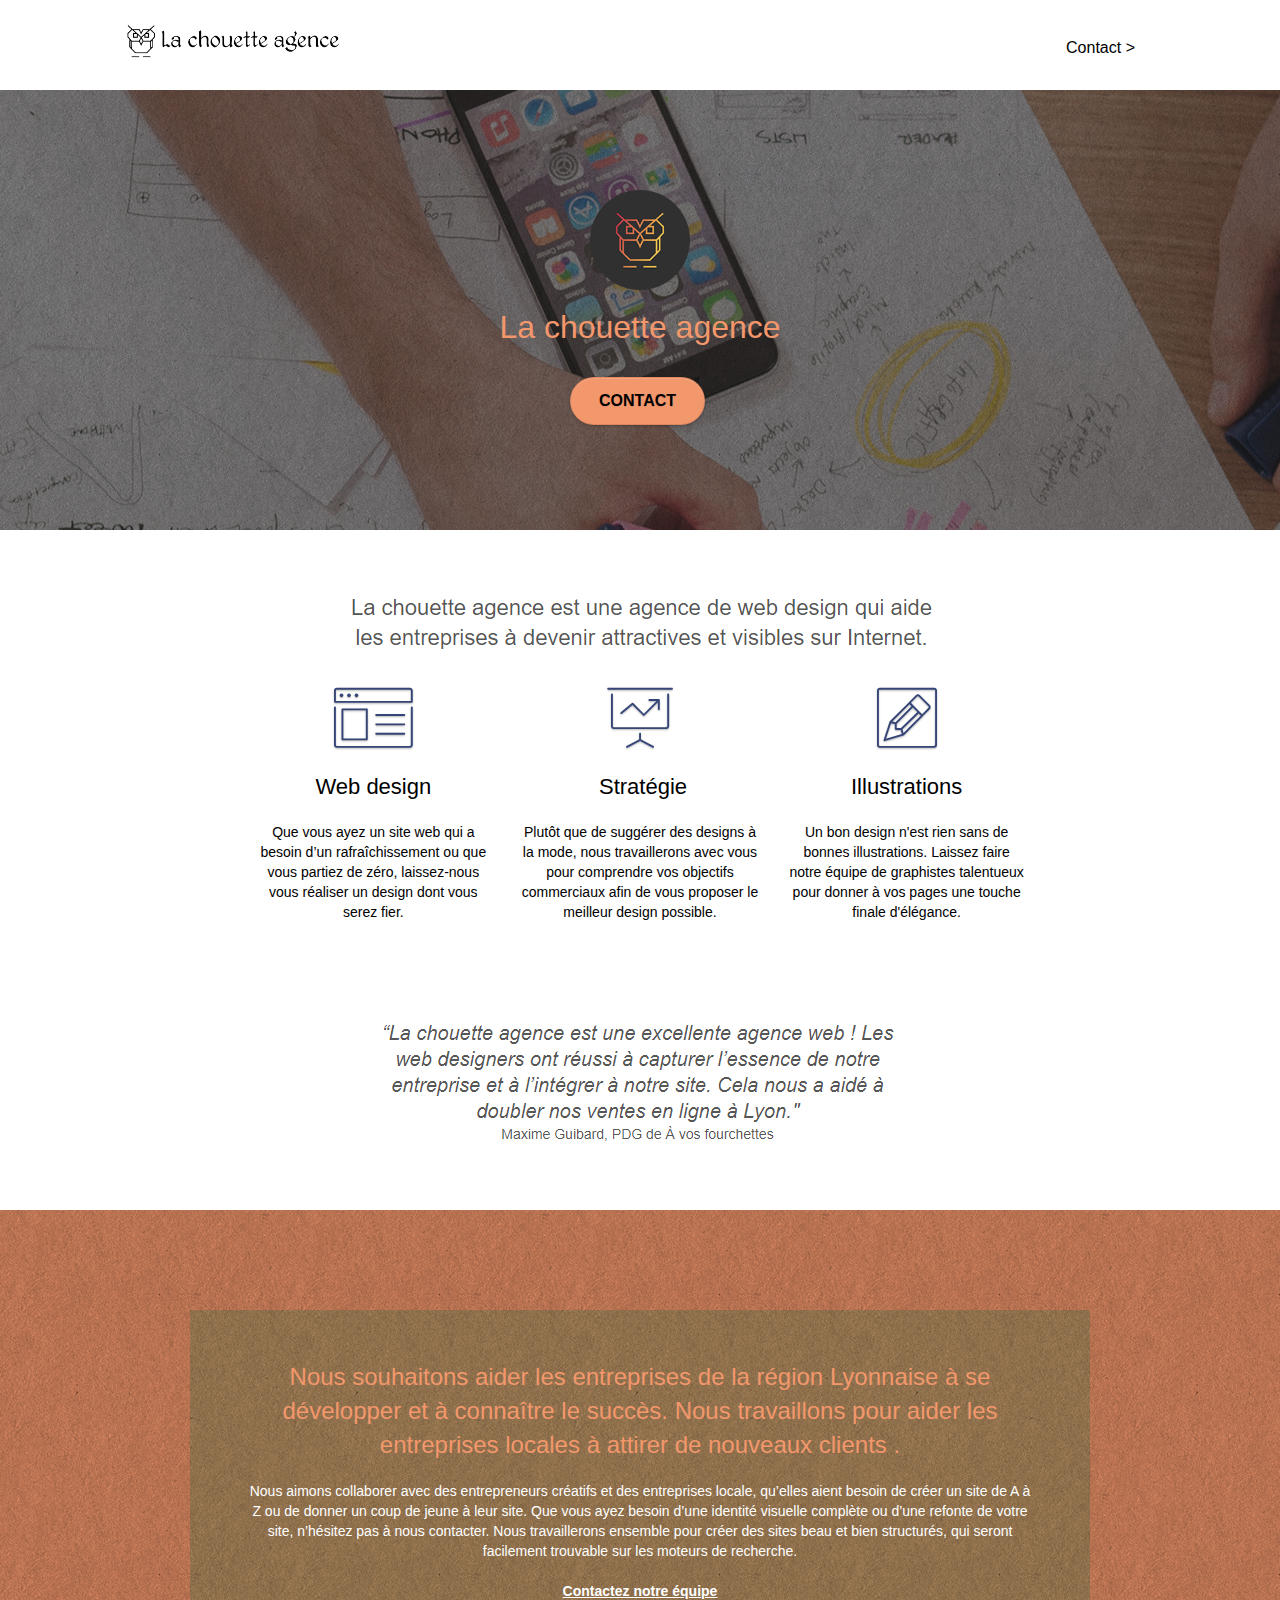
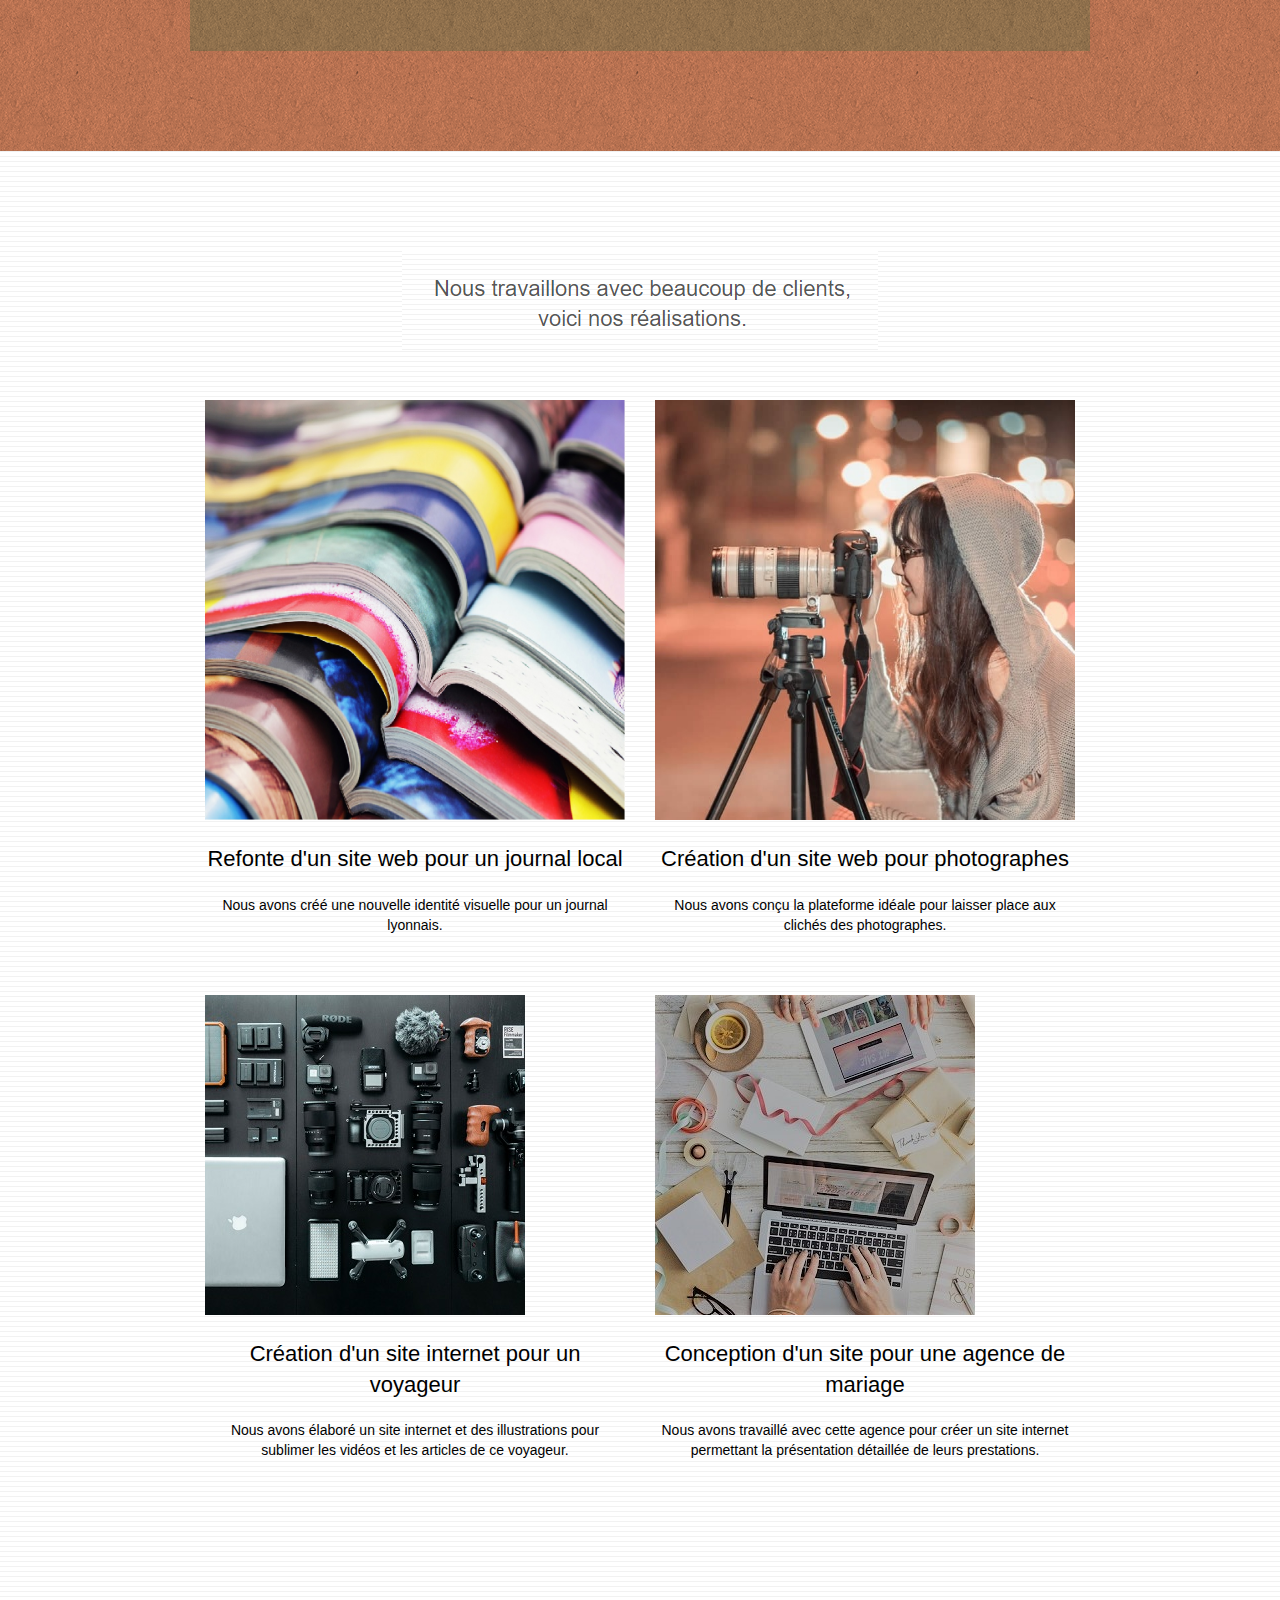
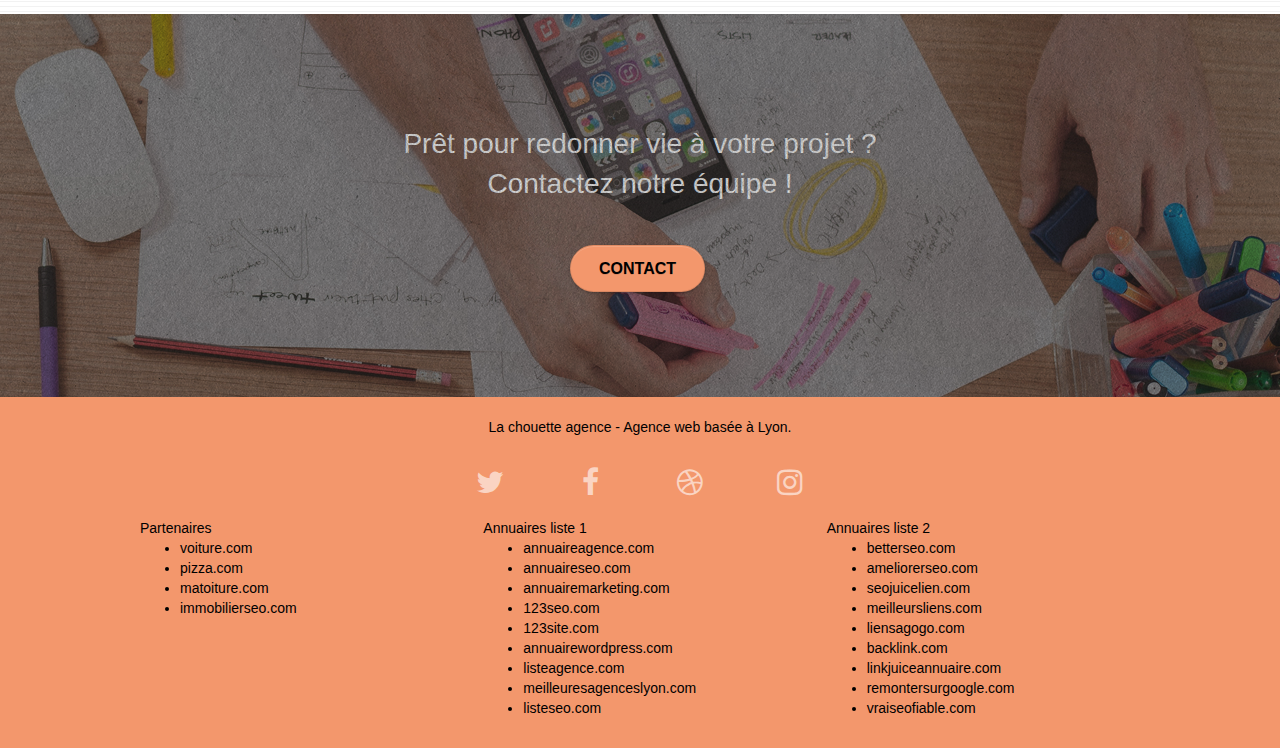
==== index.html @ 2c6f3f24 "Correctif 4" ====
<!doctype html>
<html lang="fr">
<head>
    <meta charset="utf-8">
    <meta name="description" content="Agence web design à Lyon : lors de la création d’un site internet d’une entreprise, il est nécessaire de se faire accompagner par une agence webdesign. Si vous souhaitez développer votre activité, faîtes appel à des experts : Entreprise de web design implanté sur la région lyonnaise depuis 2010, nous accompagnons nos clients de A à Z pour leur projet.">
    <meta name="viewport" content="width=device-width, initial-scale=1.0, viewport-fit=cover">
    
	<link rel="shortcut icon" type="image/png" href="favicon.jpg">
    <link rel="stylesheet" href="https://maxcdn.bootstrapcdn.com/bootstrap/3.3.5/css/bootstrap.min.css">
	<link rel="stylesheet" type="text/css" href="./css/bootstrap.min.css">
	<link rel="stylesheet" type="text/css" href="style.min.css">
	<link rel="stylesheet" type="text/css" href="./css/font-awesome.min.css">
	<link rel="stylesheet" type="text/css" href="./css/et-line.min.css">

    <title>La chouette agence - Accueil</title>
    
<!-- Analytics -->
<!-- Analytics END -->

</head>
<body>
<!-- Principal conteneur -->
<div class="page-container">
    
<!-- bloc-0 -->
<header class="bloc bgc-white l-bloc " id="bloc-0">
	<div class="container bloc-sm">

		<nav class="navbar row">
			<div class="navbar-header">
				<img tabindex="0" src="img/la-chouette-agence.png" alt="Logo n°1 entreprise la chouette agence" height="40" />
				<button id="nav-toggle" type="button" class="ui-navbar-toggle navbar-toggle" data-toggle="collapse" data-target=".navbar-1">
					<span class="sr-only">Toggle navigation</span><span class="icon-bar"></span><span class="icon-bar"></span><span class="icon-bar"></span>
				</button>
			</div>
			<div class="collapse navbar-collapse navbar-1 special-dropdown-nav">
				<ul class="site-navigation nav navbar-nav">
					<li>
						<a tabindex="1" href="contact.html">Contact &gt;</a>
					</li>
				</ul>
			</div>
		</nav>
	</div>
</header>
<!-- bloc-0 END -->

<!-- bloc-1-presentation -->
<div class="bloc bgc-dark-slate-blue bg-banniere d-bloc bg-t-edge bloc-bg-texture texture-paper b-parallax" id="bloc-1-hero">
	<div class="container bloc-lg">
		<div class="row tight-width-whitespace">
			<div class="col-sm-12">
				<img src="img/logo.png" class="center-block image-resize-mode" width="100" alt="Logo n°2 entreprise la chouette agence" />
				<h1 class="text-center hero-bloc-text tc-white ">
					La chouette agence
				</h1>
				<div class="text-center">
					<a href="contact.html" class="btn btn-lg btn-clean btn-rd cta-hero btn-atomic-tangerine" id="cta-hero">Contact</a>
				</div>
			</div>
		</div>
	</div>
</div>
<!-- bloc-1-presentation END -->

<!-- bloc-2-services -->
<div class="bloc bgc-white l-bloc" id="bloc-2-services">
	<div class="container bloc-md">
		<div class="row">
			<div class="col-sm-12 text-center">
				<img tabindex="2" alt="La chouette agence est une agence de web design qui aide les entreprises à devenir attractives et visibles sut Internet." src="img/title.png" />
			</div>
		</div>
		<div class="row voffset-lg med-width-whitespace">
			<div class="col-sm-4">
				<div class="text-center">
					<span class="et-icon-browser sm-shadow icon-dark-slate-blue icons icon-lg"></span>
				</div>
				<h2 tabindex="3" class="mg-md text-center">
					Web design
				</h2>
				<p tabindex="4" class="text-center ">
					Que vous ayez un site web qui a besoin d&rsquo;un rafraîchissement ou que vous partiez de zéro, laissez-nous vous réaliser un design dont vous serez fier.
				</p>
			</div>
			<div class="col-sm-4">
				<div class="text-center">
					<span class="et-icon-presentation sm-shadow icon-dark-slate-blue icons icon-lg"></span>
				</div>
				<h2 tabindex="5" class="mg-md text-center">
					&nbsp;Stratégie
				</h2>
				<p tabindex="6" class="text-center ">
					Plutôt que de suggérer des designs à la mode, nous travaillerons avec vous pour comprendre vos objectifs commerciaux afin de vous proposer le meilleur design possible.<br>
				</p>
			</div>
			<div class="col-sm-4">
				<div class="text-center">
					<span class="et-icon-edit sm-shadow icon-dark-slate-blue icons icon-lg"></span>
				</div>
				<h2 tabindex="7" class="mg-md text-center">
					Illustrations
				</h2>
				<p tabindex="8" class="text-center ">
					Un bon design n'est rien sans de bonnes illustrations. Laissez faire notre équipe de graphistes talentueux pour donner à vos pages une touche finale d'élégance.
				</p>
			</div>
		</div>
		<div class="row voffset-lg voffset">
			<div class="col-xs-12 col-md-8 col-md-offset-2 text-center">
				<img tabindex="9" alt="Avis de Maxime Guibard, PDG de À vos fourchettes : La chouette agence est une excellente agence web ! Les web designers ont réussi à capturer l'essence de notre entreprise et à l'intégrer à notre site. Cela nous a aidé à doubler nos ventes en ligne à lyon." src="img/citation.png" />
			</div>
		</div>
	</div>
</div>
<!-- bloc-2-services END -->

<!-- bloc-3-what-i-do -->
<div class="bloc tc-white bgc-atomic-tangerine bg-presentation d-bloc bloc-bg-texture texture-paper b-parallax" id="bloc-3-what-i-do">
	<div class="container bloc-lg">
		<div class="row tight-width-whitespace black-background">
			<div class="col-sm-12">
				<h2 tabindex="10" class="mg-md text-center tc-white">
					Nous souhaitons aider les entreprises de la région Lyonnaise à se développer et à connaître le succès. Nous travaillons pour aider les entreprises locales à attirer de nouveaux clients .<br>
				</h2>
				<p tabindex="11" class="text-center white">
					Nous aimons collaborer avec des entrepreneurs créatifs et des entreprises locale, qu’elles aient besoin de créer un site de A à Z ou de donner un coup de jeune à leur site. Que vous ayez besoin d’une identité visuelle complète ou d’une refonte de votre site, n’hésitez pas à nous contacter. Nous travaillerons ensemble pour créer des sites beau et bien structurés, qui seront facilement trouvable sur les moteurs de recherche. <br><br><a class="ltc-white bold-link" href="contact.html">Contactez notre équipe</a><br>
				</p>
			</div>
		</div>
	</div>
</div>
<!-- bloc-3-what-i-do END -->

<!-- bloc-4-portfolio -->
<div class="bloc bgc-white bg-lines-h2-bg bg-repeat l-bloc" id="bloc-4-portfolio">
	<div class="container bloc-lg">
		<div class="row">
			<div class="col-sm-12 text-center">
				<img tabindex="12" alt="Nous travaillons avec beaucoup de clients, voici nos réalisations" src="img/title2.png" />
			</div>
		</div>
		<div class="row tight-width-whitespace portfolio-row">
			<div class="col-sm-6">
				<a  href="#" data-lightbox="img/1.jpg" data-gallery-id="gallery-1" data-caption="Refonte d'un site web pour un journal local" data-frame="snapshot-lb"><img src="img/1.jpg" alt="Refonte site web pour journal local" class="img-responsive portfolio-thumb" /></a>
				<h2 tabindex="12" class="mg-md text-center">
					Refonte d'un site web pour un journal local
				</h2>
				<p tabindex="13" class="text-center">
					Nous avons créé une nouvelle identité visuelle pour un journal lyonnais.
				</p>
			</div>
			<div class="col-sm-6">
				<a href="#" data-lightbox="img/2.jpg" data-gallery-id="gallery-1" data-caption="Création d'un site web pour photographes" data-frame="snapshot-lb"><img src="img/2.jpg" class="img-responsive portfolio-thumb" alt="Création site web pour photographes" /></a>
				<h2 tabindex="14" class="mg-md text-center">
					Création d'un site web pour photographes
				</h2>
				<p tabindex="15" class="text-center">
					Nous avons conçu la plateforme idéale pour laisser place aux clichés des photographes.
				</p>
			</div>
		</div>
		<div class="row tight-width-whitespace portfolio-row">
			<div class="col-sm-6">
				<a href="#" data-lightbox="img/3.bmp" data-gallery-id="gallery-1" data-caption="Création d'un site internet pour un voyageur" data-frame="snapshot-lb"><img src="img/3.bmp" class="img-responsive portfolio-thumb" alt="Création site internet pour voyageur"/></a>
				<h2 tabindex="16" class="mg-md text-center">
					Création d'un site internet pour un voyageur
				</h2>
				<p tabindex="17" class="text-center">
					Nous avons élaboré un site internet et des illustrations pour sublimer les vidéos et les articles de ce voyageur.
				</p>
			</div>
			<div class="col-sm-6">
				<a href="#" data-lightbox="img/4.bmp" data-gallery-id="gallery-1" data-caption="Conception d'un site pour une agence de mariage" data-frame="snapshot-lb"><img src="img/4.bmp" class="img-responsive portfolio-thumb" alt="Conception site pour agence de mariage" /></a>
				<h2 tabindex="18" class="mg-md text-center">
					Conception d'un site pour une agence de mariage
				</h2>
				<p tabindex="19" class="text-center">
					Nous avons travaillé avec cette agence pour créer un site internet permettant la présentation détaillée de leurs prestations.
				</p>
			</div>
		</div>
	</div>
</div>
<!-- bloc-4-portfolio END -->

<!-- bloc-5-cta -->
<div class="bloc bgc-dark-slate-blue bg-banniere d-bloc bloc-bg-texture texture-paper" id="bloc-5-cta">
	<div class="container bloc-lg">
		<div class="row">
			<h2 tabindex="20" class="mg-md text-center tc-white1">
				Prêt pour redonner vie à votre projet ?<br>Contactez notre équipe !
			</h2>
			<div tabindex="21" class="col-sm-12 text-center">
				<a href="contact.html" class="btn btn-atomic-tangerine btn-clean btn-rd btn-lg cta-hero">Contact</a>
			</div>
		</div>
	</div>
</div>
<!-- bloc-5-cta END -->

<!-- Footer - bloc-8 -->
<footer class="bloc bgc-atomic-tangerine d-bloc" id="bloc-8">
	<div class="container bloc-sm">
		<div class="row">
			<div class="col-sm-12">
				<p class="text-center black">
					La chouette agence - Agence web basée à Lyon.<br>
				</p>
				<br>
				<div class="row row-no-gutters social">
					<div class="col-sm-3">
						<div class="text-center">
							<a tabindex="22" class="social" href="#"> <span class="fa fa-twitter icon-md"></span></a>
						</div>
					</div>
					<div class="col-sm-3">
						<div class="text-center">
							<a tabindex="23" class="social" href="#"> <span class="fa fa-facebook icon-md"></span></a>
						</div>
					</div>
					<div class="col-sm-3">
						<div class="text-center">
							<a tabindex="24" class="social" href="#"> <span class="fa fa-dribbble icon-md"></span></a>
						</div>
					</div>
					<div class="col-sm-3">
						<div class="text-center">
							<a tabindex="25" class="social" href="#"> <span class="fa fa-instagram icon-md"></span></a>
						</div>
					</div>
				</div>
				<br>
				<div class="row">
					<div class="col-sm-4">
						Partenaires
							<ul>
								<li><a tabindex="26" href="voiture.com">voiture.com</a></li>
								<li><a tabindex="27" href="pizza.com">pizza.com</a></li>
								<li><a tabindex="28" href="matoiture.com">matoiture.com</a></li>
								<li><a tabindex="29" href="immobilierseo.com">immobilierseo.com</a></li>
							</ul>		
					</div>
					<div class="col-sm-4">
						Annuaires liste 1
						<ul>
							<li><a tabindex="30" href="annuaireagence.com">annuaireagence.com</a></li>
							<li><a tabindex="31" href="annuaireseo.com">annuaireseo.com</a></li>
							<li><a tabindex="32" href="annuairemarketing.com">annuairemarketing.com</a></li>
							<li><a tabindex="33" href="123seoture.com">123seo.com</a></li>
							<li><a tabindex="34" href="123site.com">123site.com</a></li>
							<li><a tabindex="35" href="annuairewordpress.com">annuairewordpress.com</a></li>
							<li><a tabindex="36" href="listeagence.com">listeagence.com</a></li>
							<li><a tabindex="37" href="meilleuresagenceslyon.com">meilleuresagenceslyon.com</a></li>
							<li><a tabindex="38" href="listeseo.com">listeseo.com</a></li>
						</ul>
					</div>
					<div class="col-sm-4">
						Annuaires liste 2
						<ul>
							<li><a tabindex="39" href="betterseo.com">betterseo.com</a></li>
							<li><a tabindex="40" href="ameliorerseo.com">ameliorerseo.com</a></li>
							<li><a tabindex="41" href="seojuicelien.com">seojuicelien.com</a></li>
							<li><a tabindex="42" href="meilleursliens.com">meilleursliens.com</a></li>
							<li><a tabindex="43" href="liensagogo.com">liensagogo.com</a></li>
							<li><a tabindex="44" href="backlink.com">backlink.com</a></li>
							<li><a tabindex="45" href="linkjuiceannuaire.com">linkjuiceannuaire.com</a></li>
							<li><a tabindex="46" href="remontersurgoogle.com">remontersurgoogle.com</a></li>
							<li><a tabindex="47" href="vraiseofiable.com">vraiseofiable.com</a></li>
						</ul>
					</div>
				</div>
			</div>
		</div>
	</div>
</footer>
<!-- Footer - bloc-8 END -->

</div>
<!-- Principal conteneur END -->
<script src="https://maxcdn.bootstrapcdn.com/bootstrap/3.3.5/js/bootstrap.min.js"></script>
<script src="./js/jquery-2.1.0.min.js"></script>
<script src="./js/bootstrap.min.js"></script>
<script src="./js/blocs.min.js"></script>
<!--<script src="./js/jquery.touchSwipe.min.js" defer></script>-->
<!--<script src="./js/gmaps.js"></script>-->

</body>
</html>
---- style.min.css ----
body{margin:0;padding:0;background:#fff;overflow-x:hidden;-webkit-font-smoothing:antialiased;-moz-osx-font-smoothing:grayscale}a,button{transition:all .3s ease-in-out;outline:0!important}a:hover{text-decoration:none;cursor:pointer}#page-loading-blocs-notifaction{position:fixed;top:0;bottom:0;width:100%;z-index:100000;background:#fff url(img/pageload-spinner.gif) no-repeat center center}.bloc{width:100%;clear:both;background:50% 50% no-repeat;padding:0 50px;-webkit-background-size:cover;-moz-background-size:cover;-o-background-size:cover;background-size:cover;position:relative}.bloc .container{padding-left:0;padding-right:0}.bloc-lg{padding:100px 50px}.bloc-md{padding:50px}.bloc-sm{padding:20px 50px}.bg-b-edge,.bg-bl-edge,.bg-br-edge,.bg-center,.bg-l-edge,.bg-r-edge,.bg-repeat,.bg-t-edge,.bg-tl-edge,.bg-tr-edge{-webkit-background-size:auto!important;-moz-background-size:auto!important;-o-background-size:auto!important;background-size:auto!important}.bg-repeat{background:repeat}.bg-t-edge{background:top no-repeat}.bloc-bg-texture::before{content:"";background-size:2px 2px;position:absolute;top:0;bottom:0;left:0;right:0}.texture-paper::before{background:url(img/texture-paper.png);background-size:280px 280px}.b-parallax{background-attachment:fixed}.d-bloc{color:rgba(0,0,0,1)}.d-bloc button:hover{color:rgba(0,0,0,.8)}.d-bloc .icon-round,.d-bloc .icon-rounded,.d-bloc .icon-semi-rounded-a,.d-bloc .icon-semi-rounded-b,.d-bloc .icon-square{border-color:rgba(255,255,255,.9)}.d-bloc .divider-h span{border-color:rgba(255,255,255,.2)}.d-bloc .a-btn,.d-bloc .navbar a,.d-bloc .navbar-brand,.d-bloc a .icon-lg,.d-bloc a .icon-md,.d-bloc a .icon-sm,.d-bloc a .icon-xl,.d-bloc h1 a,.d-bloc h2 a,.d-bloc h3 a,.d-bloc h4 a,.d-bloc h5 a,.d-bloc h6 a,.d-bloc p a{color:rgba(255,255,255,.6)}.d-bloc .a-btn:hover,.d-bloc .navbar a:hover,.d-bloc .navbar-brand:hover,.d-bloc a:hover .icon-lg,.d-bloc a:hover .icon-md,.d-bloc a:hover .icon-sm,.d-bloc a:hover .icon-xl,.d-bloc h1 a:hover,.d-bloc h2 a:hover,.d-bloc h3 a:hover,.d-bloc h4 a:hover,.d-bloc h5 a:hover,.d-bloc h6 a:hover,.d-bloc p a:hover{color:rgba(255,255,255,1)}.d-bloc .navbar-toggle .icon-bar{background:rgba(255,255,255,1)}.d-bloc .btn-wire,.d-bloc .btn-wire:hover{color:rgba(255,255,255,1);border-color:rgba(255,255,255,1)}.d-bloc .panel{color:rgba(0,0,0,.5)}.d-bloc .panel button:hover{color:rgba(0,0,0,.7)}.d-bloc .panel icon{border-color:rgba(0,0,0,.7)}.d-bloc .panel .divider-h span{border-color:rgba(0,0,0,.1)}.d-bloc .panel .a-btn{color:rgba(0,0,0,.6)}.d-bloc .panel .a-btn:hover{color:rgba(0,0,0,1)}.d-bloc .panel .btn-wire,.d-bloc .panel .btn-wire:hover{color:rgba(0,0,0,.7);border-color:rgba(0,0,0,.3)}.d-bloc .panel,.l-bloc{color:rgba(0,0,0,.5)}.d-bloc .panel button:hover,.l-bloc button:hover{color:rgba(0,0,0,.7)}.l-bloc .icon-round,.l-bloc .icon-rounded,.l-bloc .icon-semi-rounded-a,.l-bloc .icon-semi-rounded-b,.l-bloc .icon-square{border-color:rgba(0,0,0,.7)}.d-bloc .panel .divider-h span,.l-bloc .divider-h span{border-color:rgba(0,0,0,.1)}.d-bloc .panel .a-btn,.l-bloc .a-btn,.l-bloc .navbar a,.l-bloc .navbar-brand,.l-bloc a .icon-lg,.l-bloc a .icon-md,.l-bloc a .icon-sm,.l-bloc a .icon-xl,.l-bloc h1 a,.l-bloc h2 a,.l-bloc h3 a,.l-bloc h4 a,.l-bloc h5 a,.l-bloc h6 a,.l-bloc p a{color:rgba(0,0,0,.6)}.d-bloc .panel .a-btn:hover,.l-bloc .a-btn:hover,.l-bloc .navbar a:hover,.l-bloc .navbar-brand:hover,.l-bloc a:hover .icon-lg,.l-bloc a:hover .icon-md,.l-bloc a:hover .icon-sm,.l-bloc a:hover .icon-xl,.l-bloc h1 a:hover,.l-bloc h2 a:hover,.l-bloc h3 a:hover,.l-bloc h4 a:hover,.l-bloc h5 a:hover,.l-bloc h6 a:hover,.l-bloc p a:hover{color:rgba(0,0,0,1)}.l-bloc .navbar-toggle .icon-bar{color:rgba(0,0,0,.6)}.d-bloc .panel .btn-wire,.d-bloc .panel .btn-wire:hover,.l-bloc .btn-wire,.l-bloc .btn-wire:hover{color:rgba(0,0,0,.7);border-color:rgba(0,0,0,.3)}.voffset{margin-top:30px}.voffset-lg{margin-top:80px}.row-no-gutters{margin-right:0;margin-left:0}.row.row-no-gutters>[class*=" col-"],.row.row-no-gutters>[class^=col-]{padding-right:0;padding-left:0}#bloc-1-hero h1{font-size:32px}.navbar{margin-bottom:0;z-index:1}.navbar-brand{height:auto;padding:3px 15px;font-size:25px;font-weight:400;font-weight:600;line-height:44px}.navbar-brand img{max-height:200px;margin:0 5px 0 0;display:inline}.navbar-brand img[src$=svg]{min-width:100px}.nav-center .navbar-brand img{margin:0}.navbar .nav{padding-top:2px;margin-right:-16px;float:right;z-index:1}.nav>li{float:left;margin-top:4px;font-size:16px}.navbar-nav .open .dropdown-menu>li>a{text-align:inherit}.nav>li a:focus,.nav>li a:hover{background:0 0}.navbar-toggle{margin:10px 10px 0 0;border:0}.navbar-toggle:hover{background:0 0!important}.navbar-toggle .icon-bar{background-color:rgba(0,0,0,.5);width:26px}.nav-invert .navbar .nav{float:left}.nav-invert .navbar-brand,.nav-invert .navbar-header{float:right;position:relative;z-index:2}@media (min-width:768px){.site-navigation{position:absolute;top:50%;right:20px;transform:translate(0,-50%);-webkit-transform:translateY(-50%)}.nav>li .dropdown-menu a,.nav>li .dropdown-menu a:hover{color:#484848}.nav-invert .site-navigation{left:0;right:0}.nav-center{text-align:center}.nav-center .navbar-header{width:100%}.nav-center .nav>li,.nav-center .navbar-brand,.nav-center .navbar-header{float:none;display:inline-block}.nav-center .site-navigation{position:relative;width:100%;right:0;margin-right:0;margin-top:20px}.nav-center.mini-nav .navbar-toggle{float:none;margin:10px auto 0}}.nav>li>.dropdown a{background:0 0!important;display:block;padding:14px 15px}nav .caret{margin:0 5px}.dropdown-menu .dropdown-menu{top:-8px;left:100%}.dropdown-menu .dropmenu-flow-right{top:100%;left:0;margin-left:-1px;border-top-left-radius:0;border-top-right-radius:0}.dropdown-menu .dropdown span{border:4px solid #000;border-top-color:transparent;border-right-color:transparent;border-bottom-color:transparent;margin:6px -5px 0 0!important;float:right}.mg-md{margin-top:10px;margin-bottom:20px}.mg-lg{margin-top:10px;margin-bottom:40px}.btn{margin:0 5px 5px 0}.btn.pull-right{margin:0 0 5px 5px}.btn-d,.btn-d:focus,.btn-d:hover{color:#fff;background:rgba(0,0,0,.3)}button{outline:0!important}.btn-rd{border-radius:40px}.btn-clean{border:1px solid rgba(0,0,0,.08);border-bottom-color:rgba(0,0,0,.1);text-shadow:0 1px 0 rgba(0,0,1,.1);box-shadow:0 1px 3px rgba(0,0,1,.25),inset 0 1px 0 0 rgba(255,255,255,.15)}.icon-md{font-size:30px!important}.icon-lg{font-size:60px!important}.sm-shadow{text-shadow:0 1px 2px rgba(0,0,0,.3)}.panel-sq,.panel-sq .panel-footer,.panel-sq .panel-heading{border-radius:0}.panel-rd{border-radius:30px}.panel-rd .panel-heading{border-radius:29px 29px 0 0}.panel-rd .panel-footer{border-radius:0 0 29px 29px}.form-control{border-color:rgba(0,0,0,.1);box-shadow:none}.scrollToTop{width:40px;height:40px;position:fixed;bottom:20px;right:20px;opacity:0;z-index:500;transition:all .3s ease-in-out}.scrollToTop span{margin-top:6px}.showScrollTop{font-size:14px;opacity:1}a[data-lightbox]{position:relative;display:block;text-align:center}a[data-lightbox]:hover::before{content:"+";font-family:HelveticaNeue-Light,"Helvetica Neue Light","Helvetica Neue",Helvetica,Arial;font-size:32px;width:50px;height:50px;margin-left:-25px;border-radius:50%;background:rgba(0,0,0,.6);color:#fff;font-weight:100;z-index:1;position:absolute;top:50%;transform:translateY(-50%);-webkit-transform:translateY(-50%)}a[data-lightbox]:hover img{opacity:.6;-webkit-animation-fill-mode:none;animation-fill-mode:none}#lightbox-modal{display:flex;align-items:center}#lightbox-modal .modal-dialog{width:90%;max-width:900px;margin:0 auto 0}#lightbox-modal .modal-dialog img{max-height:90vh;margin:0 auto}.lightbox-caption{padding:20px;color:#fff;background:rgba(0,0,0,.5);position:absolute;left:15px;right:15px;bottom:5px}.close-lightbox{color:#fff;font-size:30px;position:absolute;top:20px;right:20px;z-index:20;background:rgba(0,0,0,.5);border:none;line-height:30px;padding:0 9px 5px;opacity:.3}.close-lightbox:hover,.next-lightbox:hover,.prev-lightbox:hover{opacity:1;color:#fff}.next-lightbox,.prev-lightbox{font-size:20px;color:rgba(255,255,255,.9);background:rgba(0,0,0,.5);transition:all .2s ease-in-out;position:absolute;top:45%;z-index:1;opacity:.4}.next-lightbox{padding:6px 8px 1px 13px;right:25px}.prev-lightbox{padding:6px 13px 1px 10px;left:25px}.snapshot-lb .modal-body{padding-bottom:45px}.snapshot-lb .lightbox-caption{padding:0;color:rgba(0,0,0,.5);background:0 0}.btn,a,h1,h2,h3,h4,h5,h6,label,p{font-family:helvetica;font-weight:400;color:#000!important}.container{max-width:1000px}.hero-bloc-text{font-size:38px}.hero-bloc-text-sub{font-size:36px}.statement-bloc-text{line-height:26px;font-style:italic;font-size:20px;text-align:center;font-weight:lighter;max-width:520px;margin:auto auto auto auto}p{font-size:14px}.tight-width-whitespace{max-width:900px;margin:auto auto auto auto}.h1{font-size:20px;font-family:"Open Sans"}.cta-hero{margin-top:22px;color:#fff!important;text-transform:uppercase;padding:12px 28px 12px 28px;font-size:16px;font-weight:700}.social{max-width:400px;margin:auto auto auto auto}h2{font-size:22px;line-height:1.4em}h3{font-size:15px;text-transform:uppercase;font-weight:700;color:#333!important}.med-width-whitespace{max-width:800px;margin:auto auto auto auto;box-shadow:0 0 0 #000}h1{color:#333!important}h4{color:#333!important}.icons{margin-bottom:14px;margin-top:24px}.white{color:#fff!important}.black{color:#000!important}.portfolio-thumb{margin-bottom:24px}.portfolio-row{margin-bottom:44px;margin-top:50px}.avatar{box-shadow:0 4px 9px rgba(0,0,0,.3)}.black-background{background-color:rgba(165,147,99,.7);padding:40px 40px 40px 40px}.bold-link{font-weight:900;text-decoration:underline!important}.bgc-white{background-color:#fff}.bgc-dark-slate-blue{background-color:#364577}.bgc-atomic-tangerine{background-color:#f3976c}.tc-white{color:#f3976c!important;font-size:24px}.tc-white1{color:#fff!important;font-size:28px}.tc-black{color:#000!important;font-size:28px}.btn-atomic-tangerine{background:#f3976c;color:#000!important}.btn-atomic-tangerine:hover{background:#c27956!important;color:#000!important}.ltc-white{color:#fff!important}.ltc-white:hover{color:#ccc!important}.ltc-atomic-tangerine{color:#f3976c!important}.ltc-atomic-tangerine:hover{color:#c27956!important}.icon-dark-slate-blue{color:#364577!important;border-color:#364577!important}.bg-dots-bg{background-image:url(img/dots-bg.png)}.bg-lines-h2-bg{background-image:url(img/lines-h2-bg.png)}.bg-banniere{background-image:url(img/la-chouette-agence-banniere.jpg)}.bg-presentation{background-image:url(img/image-de-presentation.bmp)}@media (max-width:1024px){.bloc{padding-left:20px;padding-right:20px}.bloc-tile-2.full-width-bloc .container,.bloc-tile-3.full-width-bloc .container,.bloc-tile-4.full-width-bloc .container,.bloc.full-width-bloc{padding-left:0;padding-right:0}}@media (max-width:992px) and (min-width:768px){.navbar .nav{max-width:80%}.nav-center.navbar .nav{max-width:100%}}@media only screen and (min-width:768px) and (max-width:1024px) and (orientation:landscape){.b-parallax{background-attachment:scroll}}@media only screen and (min-width:1024px) and (max-width:1366px) and (-webkit-min-device-pixel-ratio:1.5){.b-parallax{background-attachment:scroll}}@media (max-width:991px){.container{width:100%}.b-parallax{background-attachment:scroll}#hero-bloc,.page-container{overflow-x:hidden;position:relative}.bloc-group,.bloc-group .bloc{display:block;width:100%}.bloc-fill-screen .fill-bloc-bottom-edge,.bloc-fill-screen .fill-bloc-top-edge{padding:0 20px}}@media (max-width:767px){.page-container{overflow-x:hidden;position:relative}#disqus_thread,h1,h2,h3,h4,h5,h6,p{padding-left:10px!important;padding-right:10px!important}.b-parallax{background-attachment:scroll}.navbar .nav{padding-top:0;border-top:1px solid rgba(0,0,0,.2);float:none!important}.navbar.row{margin-left:0;margin-right:0}.site-navigation{position:inherit;transform:none;-webkit-transform:none;-ms-transform:none}.nav>li{margin-top:0;border-bottom:1px solid rgba(0,0,0,.1);background:rgba(0,0,0,.05);text-align:left;padding-left:15px;width:100%}.nav>li:hover{background:rgba(0,0,0,.08)}.dropdown .dropdown a .caret{float:none;margin:5px 0 0 10px!important;border:4px solid #000;border-bottom-color:transparent;border-right-color:transparent;border-left-color:transparent}#hero-bloc .navbar .nav{background:rgba(0,0,0,.8)}#hero-bloc .navbar .nav a{color:rgba(255,255,255,.6)}.hero{padding:50px 0}.hero-nav{left:-1px;right:-1px}.navbar-collapse{padding:0;overflow-x:hidden;-webkit-box-shadow:none;box-shadow:none}.navbar-brand img{max-height:40px;width:auto}.nav-invert .navbar-header{float:none;width:100%}.nav-invert .navbar-toggle{float:left;margin-left:10px}.bloc{padding-left:0;padding-right:0}.bloc-lg,.bloc-xl,.bloc-xxl{padding:40px 0}.bloc-md,.bloc-sm{padding-left:0;padding-right:0}.bloc-fill-screen .fill-bloc-bottom-edge,.bloc-fill-screen .fill-bloc-top-edge,.bloc-tile-2 .container,.bloc-tile-3 .container,.bloc-tile-4 .container{padding-left:0;padding-right:0}.a-block{padding:0 10px}.btn-dwn{display:none}.voffset{margin-top:5px}.voffset-md{margin-top:20px}.voffset-lg{margin-top:30px}form{padding:5px}.close-lightbox{display:inline-block}.blocsapp-device-iphone5{background-size:216px 425px;padding-top:60px;width:216px;height:425px}.blocsapp-device-iphone5 img{width:180px;height:320px}}@media (max-width:400px){.bloc{padding-left:0;padding-right:0}}@media (max-width:767px){.bloc-mob-center-text{text-align:center}}
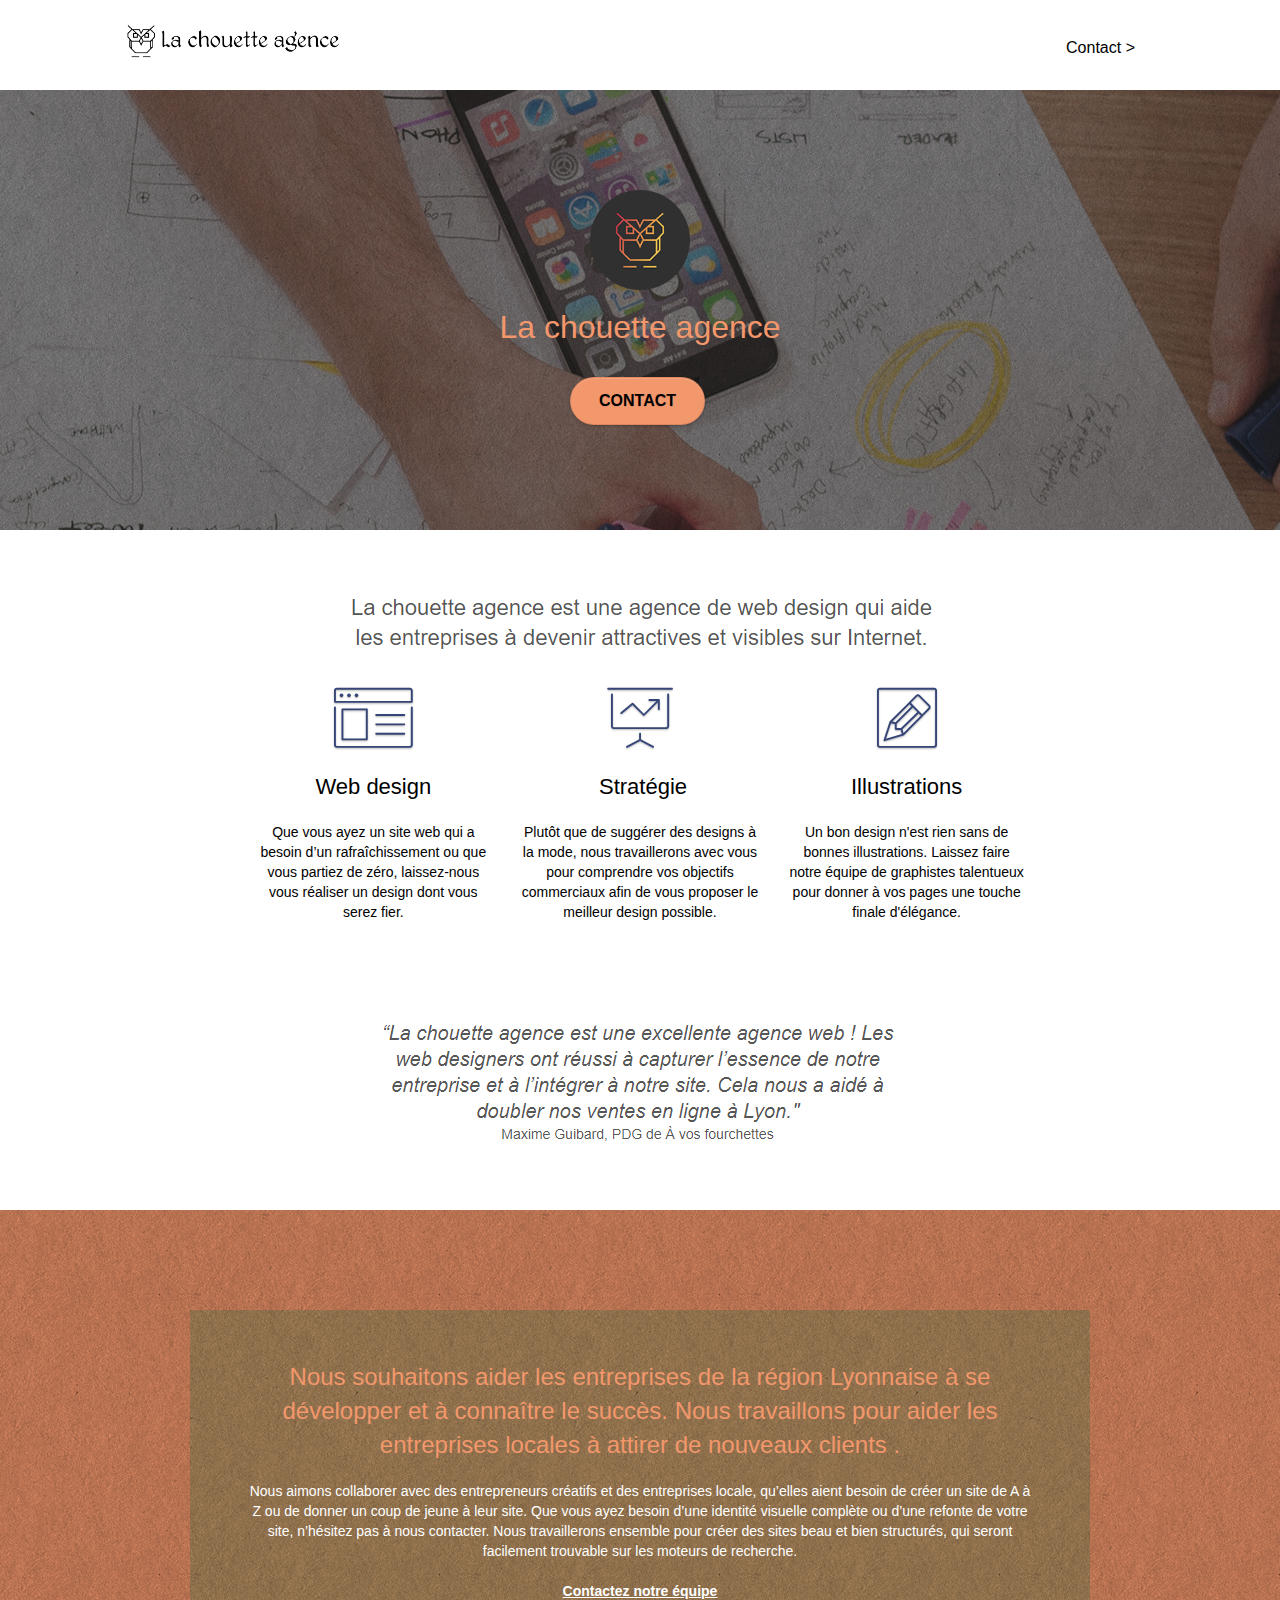
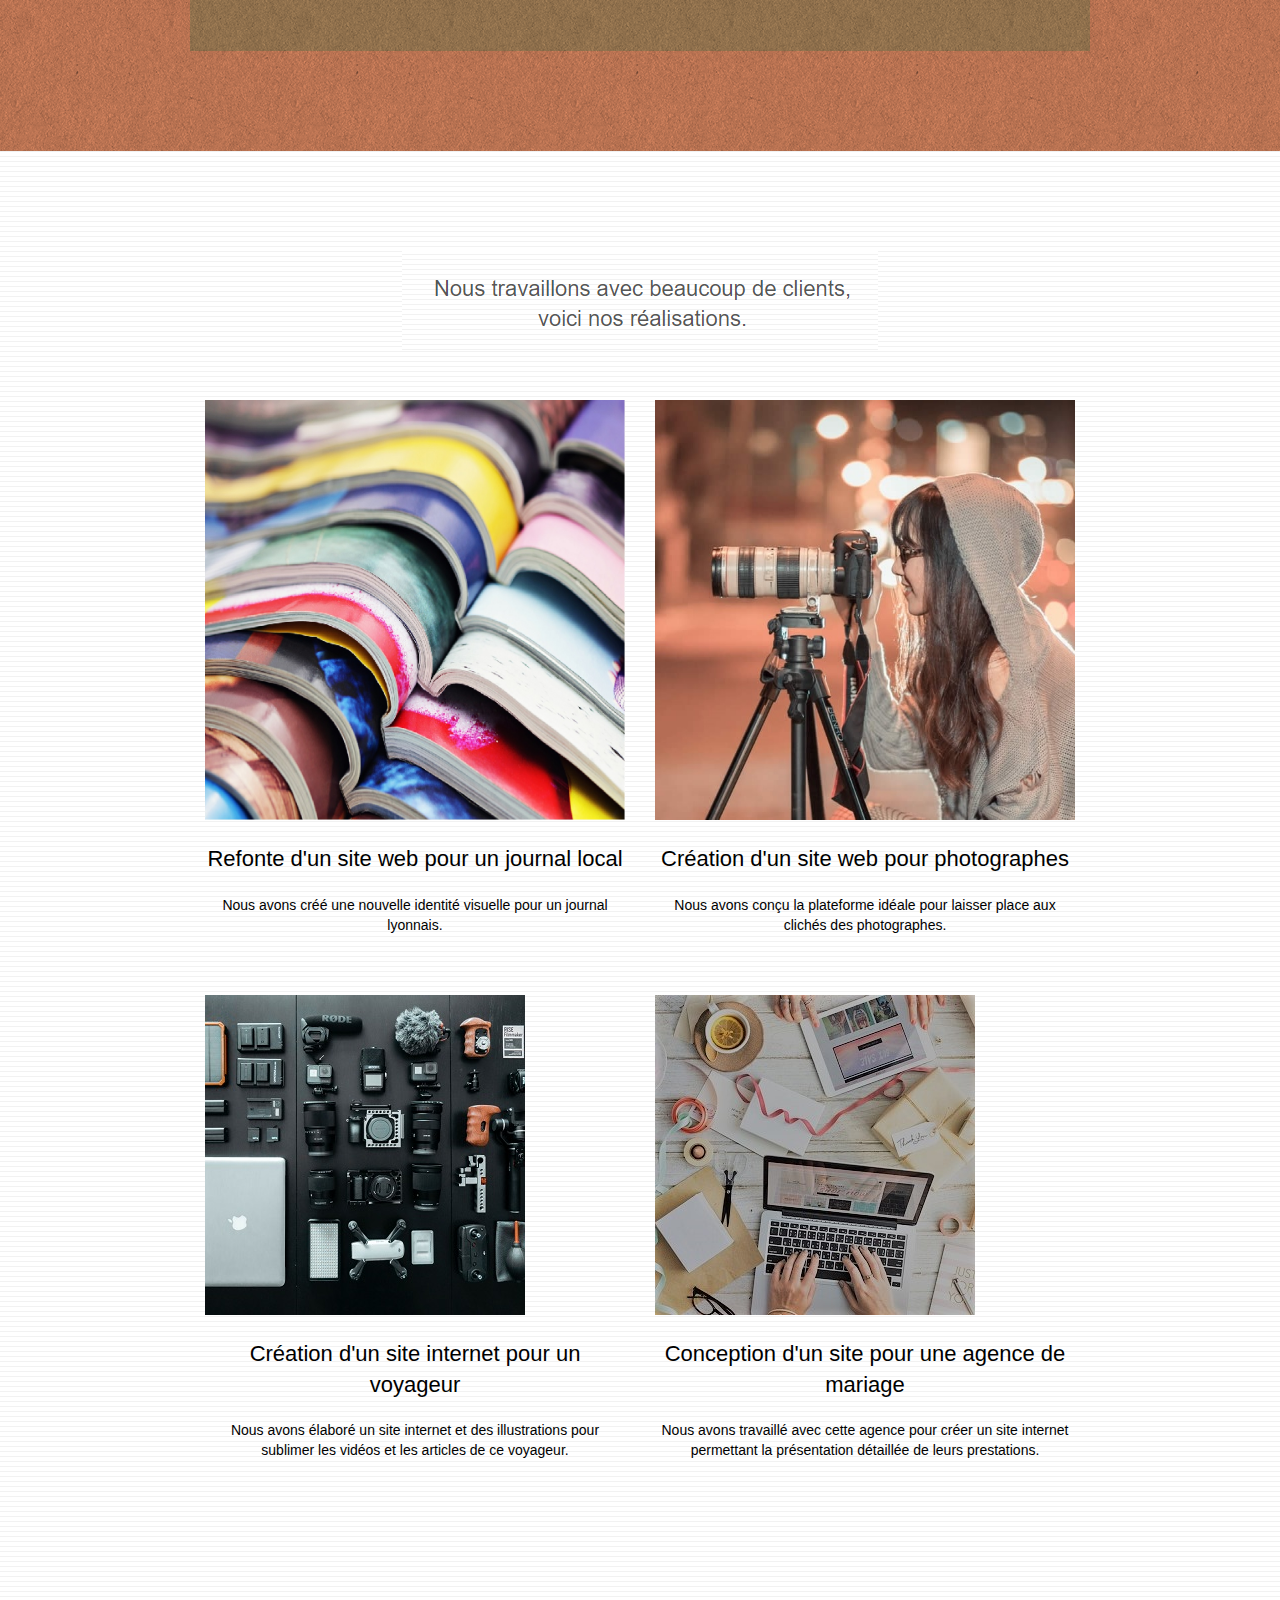
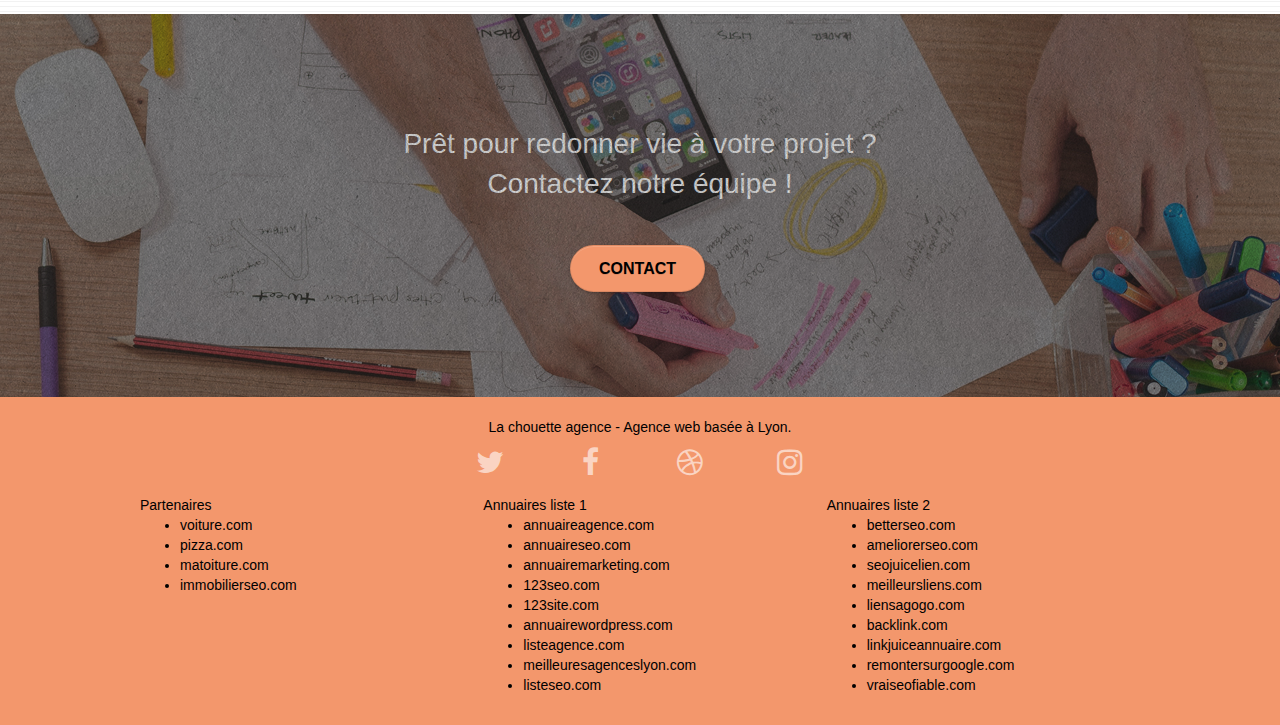
==== commit 4a755d9c: "Correctif 7" ====
--- a/index.html
+++ b/index.html
@@ -6,7 +6,7 @@
     <meta name="viewport" content="width=device-width, initial-scale=1.0, viewport-fit=cover">
     
 	<link rel="shortcut icon" type="image/png" href="favicon.jpg">
-    <link rel="stylesheet" href="https://maxcdn.bootstrapcdn.com/bootstrap/3.3.5/css/bootstrap.min.css">
+	<!--<link rel="stylesheet" href="https://maxcdn.bootstrapcdn.com/bootstrap/3.3.7/css/bootstrap.min.css" integrity="sha384-BVYiiSIFeK1dGmJRAkycuHAHRg32OmUcww7on3RYdg4Va+PmSTsz/K68vbdEjh4u" crossorigin="anonymous">-->
 	<link rel="stylesheet" type="text/css" href="./css/bootstrap.min.css">
 	<link rel="stylesheet" type="text/css" href="style.min.css">
 	<link rel="stylesheet" type="text/css" href="./css/font-awesome.min.css">
@@ -68,7 +68,7 @@
 	<div class="container bloc-md">
 		<div class="row">
 			<div class="col-sm-12 text-center">
-				<img tabindex="2" alt="La chouette agence est une agence de web design qui aide les entreprises à devenir attractives et visibles sut Internet." src="img/title.png" />
+				<img tabindex="2" alt="La chouette agence est une agence de web design qui aide les entreprises à devenir attractives" src="img/title.png" />
 			</div>
 		</div>
 		<div class="row voffset-lg med-width-whitespace">
@@ -108,7 +108,7 @@
 		</div>
 		<div class="row voffset-lg voffset">
 			<div class="col-xs-12 col-md-8 col-md-offset-2 text-center">
-				<img tabindex="9" alt="Avis de Maxime Guibard, PDG de À vos fourchettes : La chouette agence est une excellente agence web ! Les web designers ont réussi à capturer l'essence de notre entreprise et à l'intégrer à notre site. Cela nous a aidé à doubler nos ventes en ligne à lyon." src="img/citation.png" />
+				<img tabindex="9" alt="Avis de Maxime Guibard, PDG de À vos fourchettes !" src="img/citation.png" />
 			</div>
 		</div>
 	</div>
@@ -207,26 +207,25 @@
 				<p class="text-center black">
 					La chouette agence - Agence web basée à Lyon.<br>
 				</p>
-				<br>
 				<div class="row row-no-gutters social">
 					<div class="col-sm-3">
 						<div class="text-center">
-							<a tabindex="22" class="social" href="#"> <span class="fa fa-twitter icon-md"></span></a>
-						</div>
-					</div>
-					<div class="col-sm-3">
-						<div class="text-center">
-							<a tabindex="23" class="social" href="#"> <span class="fa fa-facebook icon-md"></span></a>
-						</div>
-					</div>
-					<div class="col-sm-3">
-						<div class="text-center">
-							<a tabindex="24" class="social" href="#"> <span class="fa fa-dribbble icon-md"></span></a>
-						</div>
-					</div>
-					<div class="col-sm-3">
-						<div class="text-center">
-							<a tabindex="25" class="social" href="#"> <span class="fa fa-instagram icon-md"></span></a>
+							<a tabindex="22" class="social" href="#"><span class="fa fa-twitter icon-md"></span><p class="lienIcone">*</p></a>
+						</div>
+					</div>
+					<div class="col-sm-3">
+						<div class="text-center">
+							<a tabindex="23" class="social" href="#"><span class="fa fa-facebook icon-md"></span><p class="lienIcone">*</p></a>
+						</div>
+					</div>
+					<div class="col-sm-3">
+						<div class="text-center">
+							<a tabindex="24" class="social" href="#"><span class="fa fa-dribbble icon-md"></span><p class="lienIcone">*</p></a>
+						</div>
+					</div>
+					<div class="col-sm-3">
+						<div class="text-center">
+							<a tabindex="25" class="social" href="#"><span class="fa fa-instagram icon-md"></span><p class="lienIcone">*</p></a>
 						</div>
 					</div>
 				</div>
@@ -278,12 +277,10 @@
 
 </div>
 <!-- Principal conteneur END -->
-<script src="https://maxcdn.bootstrapcdn.com/bootstrap/3.3.5/js/bootstrap.min.js"></script>
+<!--<script src="https://maxcdn.bootstrapcdn.com/bootstrap/3.3.7/js/bootstrap.min.js" integrity="sha384-Tc5IQib027qvyjSMfHjOMaLkfuWVxZxUPnCJA7l2mCWNIpG9mGCD8wGNIcPD7Txa" crossorigin="anonymous"></script>-->
 <script src="./js/jquery-2.1.0.min.js"></script>
 <script src="./js/bootstrap.min.js"></script>
 <script src="./js/blocs.min.js"></script>
-<!--<script src="./js/jquery.touchSwipe.min.js" defer></script>-->
-<!--<script src="./js/gmaps.js"></script>-->
 
 </body>
 </html>--- a/style.min.css
+++ b/style.min.css
@@ -1 +1 @@
-body{margin:0;padding:0;background:#fff;overflow-x:hidden;-webkit-font-smoothing:antialiased;-moz-osx-font-smoothing:grayscale}a,button{transition:all .3s ease-in-out;outline:0!important}a:hover{text-decoration:none;cursor:pointer}#page-loading-blocs-notifaction{position:fixed;top:0;bottom:0;width:100%;z-index:100000;background:#fff url(img/pageload-spinner.gif) no-repeat center center}.bloc{width:100%;clear:both;background:50% 50% no-repeat;padding:0 50px;-webkit-background-size:cover;-moz-background-size:cover;-o-background-size:cover;background-size:cover;position:relative}.bloc .container{padding-left:0;padding-right:0}.bloc-lg{padding:100px 50px}.bloc-md{padding:50px}.bloc-sm{padding:20px 50px}.bg-b-edge,.bg-bl-edge,.bg-br-edge,.bg-center,.bg-l-edge,.bg-r-edge,.bg-repeat,.bg-t-edge,.bg-tl-edge,.bg-tr-edge{-webkit-background-size:auto!important;-moz-background-size:auto!important;-o-background-size:auto!important;background-size:auto!important}.bg-repeat{background:repeat}.bg-t-edge{background:top no-repeat}.bloc-bg-texture::before{content:"";background-size:2px 2px;position:absolute;top:0;bottom:0;left:0;right:0}.texture-paper::before{background:url(img/texture-paper.png);background-size:280px 280px}.b-parallax{background-attachment:fixed}.d-bloc{color:rgba(0,0,0,1)}.d-bloc button:hover{color:rgba(0,0,0,.8)}.d-bloc .icon-round,.d-bloc .icon-rounded,.d-bloc .icon-semi-rounded-a,.d-bloc .icon-semi-rounded-b,.d-bloc .icon-square{border-color:rgba(255,255,255,.9)}.d-bloc .divider-h span{border-color:rgba(255,255,255,.2)}.d-bloc .a-btn,.d-bloc .navbar a,.d-bloc .navbar-brand,.d-bloc a .icon-lg,.d-bloc a .icon-md,.d-bloc a .icon-sm,.d-bloc a .icon-xl,.d-bloc h1 a,.d-bloc h2 a,.d-bloc h3 a,.d-bloc h4 a,.d-bloc h5 a,.d-bloc h6 a,.d-bloc p a{color:rgba(255,255,255,.6)}.d-bloc .a-btn:hover,.d-bloc .navbar a:hover,.d-bloc .navbar-brand:hover,.d-bloc a:hover .icon-lg,.d-bloc a:hover .icon-md,.d-bloc a:hover .icon-sm,.d-bloc a:hover .icon-xl,.d-bloc h1 a:hover,.d-bloc h2 a:hover,.d-bloc h3 a:hover,.d-bloc h4 a:hover,.d-bloc h5 a:hover,.d-bloc h6 a:hover,.d-bloc p a:hover{color:rgba(255,255,255,1)}.d-bloc .navbar-toggle .icon-bar{background:rgba(255,255,255,1)}.d-bloc .btn-wire,.d-bloc .btn-wire:hover{color:rgba(255,255,255,1);border-color:rgba(255,255,255,1)}.d-bloc .panel{color:rgba(0,0,0,.5)}.d-bloc .panel button:hover{color:rgba(0,0,0,.7)}.d-bloc .panel icon{border-color:rgba(0,0,0,.7)}.d-bloc .panel .divider-h span{border-color:rgba(0,0,0,.1)}.d-bloc .panel .a-btn{color:rgba(0,0,0,.6)}.d-bloc .panel .a-btn:hover{color:rgba(0,0,0,1)}.d-bloc .panel .btn-wire,.d-bloc .panel .btn-wire:hover{color:rgba(0,0,0,.7);border-color:rgba(0,0,0,.3)}.d-bloc .panel,.l-bloc{color:rgba(0,0,0,.5)}.d-bloc .panel button:hover,.l-bloc button:hover{color:rgba(0,0,0,.7)}.l-bloc .icon-round,.l-bloc .icon-rounded,.l-bloc .icon-semi-rounded-a,.l-bloc .icon-semi-rounded-b,.l-bloc .icon-square{border-color:rgba(0,0,0,.7)}.d-bloc .panel .divider-h span,.l-bloc .divider-h span{border-color:rgba(0,0,0,.1)}.d-bloc .panel .a-btn,.l-bloc .a-btn,.l-bloc .navbar a,.l-bloc .navbar-brand,.l-bloc a .icon-lg,.l-bloc a .icon-md,.l-bloc a .icon-sm,.l-bloc a .icon-xl,.l-bloc h1 a,.l-bloc h2 a,.l-bloc h3 a,.l-bloc h4 a,.l-bloc h5 a,.l-bloc h6 a,.l-bloc p a{color:rgba(0,0,0,.6)}.d-bloc .panel .a-btn:hover,.l-bloc .a-btn:hover,.l-bloc .navbar a:hover,.l-bloc .navbar-brand:hover,.l-bloc a:hover .icon-lg,.l-bloc a:hover .icon-md,.l-bloc a:hover .icon-sm,.l-bloc a:hover .icon-xl,.l-bloc h1 a:hover,.l-bloc h2 a:hover,.l-bloc h3 a:hover,.l-bloc h4 a:hover,.l-bloc h5 a:hover,.l-bloc h6 a:hover,.l-bloc p a:hover{color:rgba(0,0,0,1)}.l-bloc .navbar-toggle .icon-bar{color:rgba(0,0,0,.6)}.d-bloc .panel .btn-wire,.d-bloc .panel .btn-wire:hover,.l-bloc .btn-wire,.l-bloc .btn-wire:hover{color:rgba(0,0,0,.7);border-color:rgba(0,0,0,.3)}.voffset{margin-top:30px}.voffset-lg{margin-top:80px}.row-no-gutters{margin-right:0;margin-left:0}.row.row-no-gutters>[class*=" col-"],.row.row-no-gutters>[class^=col-]{padding-right:0;padding-left:0}#bloc-1-hero h1{font-size:32px}.navbar{margin-bottom:0;z-index:1}.navbar-brand{height:auto;padding:3px 15px;font-size:25px;font-weight:400;font-weight:600;line-height:44px}.navbar-brand img{max-height:200px;margin:0 5px 0 0;display:inline}.navbar-brand img[src$=svg]{min-width:100px}.nav-center .navbar-brand img{margin:0}.navbar .nav{padding-top:2px;margin-right:-16px;float:right;z-index:1}.nav>li{float:left;margin-top:4px;font-size:16px}.navbar-nav .open .dropdown-menu>li>a{text-align:inherit}.nav>li a:focus,.nav>li a:hover{background:0 0}.navbar-toggle{margin:10px 10px 0 0;border:0}.navbar-toggle:hover{background:0 0!important}.navbar-toggle .icon-bar{background-color:rgba(0,0,0,.5);width:26px}.nav-invert .navbar .nav{float:left}.nav-invert .navbar-brand,.nav-invert .navbar-header{float:right;position:relative;z-index:2}@media (min-width:768px){.site-navigation{position:absolute;top:50%;right:20px;transform:translate(0,-50%);-webkit-transform:translateY(-50%)}.nav>li .dropdown-menu a,.nav>li .dropdown-menu a:hover{color:#484848}.nav-invert .site-navigation{left:0;right:0}.nav-center{text-align:center}.nav-center .navbar-header{width:100%}.nav-center .nav>li,.nav-center .navbar-brand,.nav-center .navbar-header{float:none;display:inline-block}.nav-center .site-navigation{position:relative;width:100%;right:0;margin-right:0;margin-top:20px}.nav-center.mini-nav .navbar-toggle{float:none;margin:10px auto 0}}.nav>li>.dropdown a{background:0 0!important;display:block;padding:14px 15px}nav .caret{margin:0 5px}.dropdown-menu .dropdown-menu{top:-8px;left:100%}.dropdown-menu .dropmenu-flow-right{top:100%;left:0;margin-left:-1px;border-top-left-radius:0;border-top-right-radius:0}.dropdown-menu .dropdown span{border:4px solid #000;border-top-color:transparent;border-right-color:transparent;border-bottom-color:transparent;margin:6px -5px 0 0!important;float:right}.mg-md{margin-top:10px;margin-bottom:20px}.mg-lg{margin-top:10px;margin-bottom:40px}.btn{margin:0 5px 5px 0}.btn.pull-right{margin:0 0 5px 5px}.btn-d,.btn-d:focus,.btn-d:hover{color:#fff;background:rgba(0,0,0,.3)}button{outline:0!important}.btn-rd{border-radius:40px}.btn-clean{border:1px solid rgba(0,0,0,.08);border-bottom-color:rgba(0,0,0,.1);text-shadow:0 1px 0 rgba(0,0,1,.1);box-shadow:0 1px 3px rgba(0,0,1,.25),inset 0 1px 0 0 rgba(255,255,255,.15)}.icon-md{font-size:30px!important}.icon-lg{font-size:60px!important}.sm-shadow{text-shadow:0 1px 2px rgba(0,0,0,.3)}.panel-sq,.panel-sq .panel-footer,.panel-sq .panel-heading{border-radius:0}.panel-rd{border-radius:30px}.panel-rd .panel-heading{border-radius:29px 29px 0 0}.panel-rd .panel-footer{border-radius:0 0 29px 29px}.form-control{border-color:rgba(0,0,0,.1);box-shadow:none}.scrollToTop{width:40px;height:40px;position:fixed;bottom:20px;right:20px;opacity:0;z-index:500;transition:all .3s ease-in-out}.scrollToTop span{margin-top:6px}.showScrollTop{font-size:14px;opacity:1}a[data-lightbox]{position:relative;display:block;text-align:center}a[data-lightbox]:hover::before{content:"+";font-family:HelveticaNeue-Light,"Helvetica Neue Light","Helvetica Neue",Helvetica,Arial;font-size:32px;width:50px;height:50px;margin-left:-25px;border-radius:50%;background:rgba(0,0,0,.6);color:#fff;font-weight:100;z-index:1;position:absolute;top:50%;transform:translateY(-50%);-webkit-transform:translateY(-50%)}a[data-lightbox]:hover img{opacity:.6;-webkit-animation-fill-mode:none;animation-fill-mode:none}#lightbox-modal{display:flex;align-items:center}#lightbox-modal .modal-dialog{width:90%;max-width:900px;margin:0 auto 0}#lightbox-modal .modal-dialog img{max-height:90vh;margin:0 auto}.lightbox-caption{padding:20px;color:#fff;background:rgba(0,0,0,.5);position:absolute;left:15px;right:15px;bottom:5px}.close-lightbox{color:#fff;font-size:30px;position:absolute;top:20px;right:20px;z-index:20;background:rgba(0,0,0,.5);border:none;line-height:30px;padding:0 9px 5px;opacity:.3}.close-lightbox:hover,.next-lightbox:hover,.prev-lightbox:hover{opacity:1;color:#fff}.next-lightbox,.prev-lightbox{font-size:20px;color:rgba(255,255,255,.9);background:rgba(0,0,0,.5);transition:all .2s ease-in-out;position:absolute;top:45%;z-index:1;opacity:.4}.next-lightbox{padding:6px 8px 1px 13px;right:25px}.prev-lightbox{padding:6px 13px 1px 10px;left:25px}.snapshot-lb .modal-body{padding-bottom:45px}.snapshot-lb .lightbox-caption{padding:0;color:rgba(0,0,0,.5);background:0 0}.btn,a,h1,h2,h3,h4,h5,h6,label,p{font-family:helvetica;font-weight:400;color:#000!important}.container{max-width:1000px}.hero-bloc-text{font-size:38px}.hero-bloc-text-sub{font-size:36px}.statement-bloc-text{line-height:26px;font-style:italic;font-size:20px;text-align:center;font-weight:lighter;max-width:520px;margin:auto auto auto auto}p{font-size:14px}.tight-width-whitespace{max-width:900px;margin:auto auto auto auto}.h1{font-size:20px;font-family:"Open Sans"}.cta-hero{margin-top:22px;color:#fff!important;text-transform:uppercase;padding:12px 28px 12px 28px;font-size:16px;font-weight:700}.social{max-width:400px;margin:auto auto auto auto}h2{font-size:22px;line-height:1.4em}h3{font-size:15px;text-transform:uppercase;font-weight:700;color:#333!important}.med-width-whitespace{max-width:800px;margin:auto auto auto auto;box-shadow:0 0 0 #000}h1{color:#333!important}h4{color:#333!important}.icons{margin-bottom:14px;margin-top:24px}.white{color:#fff!important}.black{color:#000!important}.portfolio-thumb{margin-bottom:24px}.portfolio-row{margin-bottom:44px;margin-top:50px}.avatar{box-shadow:0 4px 9px rgba(0,0,0,.3)}.black-background{background-color:rgba(165,147,99,.7);padding:40px 40px 40px 40px}.bold-link{font-weight:900;text-decoration:underline!important}.bgc-white{background-color:#fff}.bgc-dark-slate-blue{background-color:#364577}.bgc-atomic-tangerine{background-color:#f3976c}.tc-white{color:#f3976c!important;font-size:24px}.tc-white1{color:#fff!important;font-size:28px}.tc-black{color:#000!important;font-size:28px}.btn-atomic-tangerine{background:#f3976c;color:#000!important}.btn-atomic-tangerine:hover{background:#c27956!important;color:#000!important}.ltc-white{color:#fff!important}.ltc-white:hover{color:#ccc!important}.ltc-atomic-tangerine{color:#f3976c!important}.ltc-atomic-tangerine:hover{color:#c27956!important}.icon-dark-slate-blue{color:#364577!important;border-color:#364577!important}.bg-dots-bg{background-image:url(img/dots-bg.png)}.bg-lines-h2-bg{background-image:url(img/lines-h2-bg.png)}.bg-banniere{background-image:url(img/la-chouette-agence-banniere.jpg)}.bg-presentation{background-image:url(img/image-de-presentation.bmp)}@media (max-width:1024px){.bloc{padding-left:20px;padding-right:20px}.bloc-tile-2.full-width-bloc .container,.bloc-tile-3.full-width-bloc .container,.bloc-tile-4.full-width-bloc .container,.bloc.full-width-bloc{padding-left:0;padding-right:0}}@media (max-width:992px) and (min-width:768px){.navbar .nav{max-width:80%}.nav-center.navbar .nav{max-width:100%}}@media only screen and (min-width:768px) and (max-width:1024px) and (orientation:landscape){.b-parallax{background-attachment:scroll}}@media only screen and (min-width:1024px) and (max-width:1366px) and (-webkit-min-device-pixel-ratio:1.5){.b-parallax{background-attachment:scroll}}@media (max-width:991px){.container{width:100%}.b-parallax{background-attachment:scroll}#hero-bloc,.page-container{overflow-x:hidden;position:relative}.bloc-group,.bloc-group .bloc{display:block;width:100%}.bloc-fill-screen .fill-bloc-bottom-edge,.bloc-fill-screen .fill-bloc-top-edge{padding:0 20px}}@media (max-width:767px){.page-container{overflow-x:hidden;position:relative}#disqus_thread,h1,h2,h3,h4,h5,h6,p{padding-left:10px!important;padding-right:10px!important}.b-parallax{background-attachment:scroll}.navbar .nav{padding-top:0;border-top:1px solid rgba(0,0,0,.2);float:none!important}.navbar.row{margin-left:0;margin-right:0}.site-navigation{position:inherit;transform:none;-webkit-transform:none;-ms-transform:none}.nav>li{margin-top:0;border-bottom:1px solid rgba(0,0,0,.1);background:rgba(0,0,0,.05);text-align:left;padding-left:15px;width:100%}.nav>li:hover{background:rgba(0,0,0,.08)}.dropdown .dropdown a .caret{float:none;margin:5px 0 0 10px!important;border:4px solid #000;border-bottom-color:transparent;border-right-color:transparent;border-left-color:transparent}#hero-bloc .navbar .nav{background:rgba(0,0,0,.8)}#hero-bloc .navbar .nav a{color:rgba(255,255,255,.6)}.hero{padding:50px 0}.hero-nav{left:-1px;right:-1px}.navbar-collapse{padding:0;overflow-x:hidden;-webkit-box-shadow:none;box-shadow:none}.navbar-brand img{max-height:40px;width:auto}.nav-invert .navbar-header{float:none;width:100%}.nav-invert .navbar-toggle{float:left;margin-left:10px}.bloc{padding-left:0;padding-right:0}.bloc-lg,.bloc-xl,.bloc-xxl{padding:40px 0}.bloc-md,.bloc-sm{padding-left:0;padding-right:0}.bloc-fill-screen .fill-bloc-bottom-edge,.bloc-fill-screen .fill-bloc-top-edge,.bloc-tile-2 .container,.bloc-tile-3 .container,.bloc-tile-4 .container{padding-left:0;padding-right:0}.a-block{padding:0 10px}.btn-dwn{display:none}.voffset{margin-top:5px}.voffset-md{margin-top:20px}.voffset-lg{margin-top:30px}form{padding:5px}.close-lightbox{display:inline-block}.blocsapp-device-iphone5{background-size:216px 425px;padding-top:60px;width:216px;height:425px}.blocsapp-device-iphone5 img{width:180px;height:320px}}@media (max-width:400px){.bloc{padding-left:0;padding-right:0}}@media (max-width:767px){.bloc-mob-center-text{text-align:center}}+body{margin:0;padding:0;background:#fff;overflow-x:hidden;-webkit-font-smoothing:antialiased;-moz-osx-font-smoothing:grayscale}a,button{transition:all .3s ease-in-out;outline:0!important}a:hover{text-decoration:none;cursor:pointer}#page-loading-blocs-notifaction{position:fixed;top:0;bottom:0;width:100%;z-index:100000;background:#fff url(img/pageload-spinner.gif) no-repeat center center}.bloc{width:100%;clear:both;background:50% 50% no-repeat;padding:0 50px;-webkit-background-size:cover;-moz-background-size:cover;-o-background-size:cover;background-size:cover;position:relative}.bloc .container{padding-left:0;padding-right:0}.bloc-lg{padding:100px 50px}.bloc-md{padding:50px}.bloc-sm{padding:20px 50px}.bg-b-edge,.bg-bl-edge,.bg-br-edge,.bg-center,.bg-l-edge,.bg-r-edge,.bg-repeat,.bg-t-edge,.bg-tl-edge,.bg-tr-edge{-webkit-background-size:auto!important;-moz-background-size:auto!important;-o-background-size:auto!important;background-size:auto!important}.bg-repeat{background:repeat}.bg-t-edge{background:top no-repeat}.bloc-bg-texture::before{content:"";background-size:2px 2px;position:absolute;top:0;bottom:0;left:0;right:0}.texture-paper::before{background:url(img/texture-paper.png);background-size:280px 280px}.b-parallax{background-attachment:fixed}.d-bloc{color:rgba(0,0,0,1)}.d-bloc button:hover{color:rgba(0,0,0,.8)}.d-bloc .icon-round,.d-bloc .icon-rounded,.d-bloc .icon-semi-rounded-a,.d-bloc .icon-semi-rounded-b,.d-bloc .icon-square{border-color:rgba(255,255,255,.9)}.d-bloc .divider-h span{border-color:rgba(255,255,255,.2)}.d-bloc .a-btn,.d-bloc .navbar a,.d-bloc .navbar-brand,.d-bloc a .icon-lg,.d-bloc a .icon-md,.d-bloc a .icon-sm,.d-bloc a .icon-xl,.d-bloc h1 a,.d-bloc h2 a,.d-bloc h3 a,.d-bloc h4 a,.d-bloc h5 a,.d-bloc h6 a,.d-bloc p a{color:rgba(255,255,255,.6)}.d-bloc .a-btn:hover,.d-bloc .navbar a:hover,.d-bloc .navbar-brand:hover,.d-bloc a:hover .icon-lg,.d-bloc a:hover .icon-md,.d-bloc a:hover .icon-sm,.d-bloc a:hover .icon-xl,.d-bloc h1 a:hover,.d-bloc h2 a:hover,.d-bloc h3 a:hover,.d-bloc h4 a:hover,.d-bloc h5 a:hover,.d-bloc h6 a:hover,.d-bloc p a:hover{color:rgba(255,255,255,1)}.d-bloc .navbar-toggle .icon-bar{background:rgba(255,255,255,1)}.d-bloc .btn-wire,.d-bloc .btn-wire:hover{color:rgba(255,255,255,1);border-color:rgba(255,255,255,1)}.d-bloc .panel{color:rgba(0,0,0,.5)}.d-bloc .panel button:hover{color:rgba(0,0,0,.7)}.d-bloc .panel icon{border-color:rgba(0,0,0,.7)}.d-bloc .panel .divider-h span{border-color:rgba(0,0,0,.1)}.d-bloc .panel .a-btn{color:rgba(0,0,0,.6)}.d-bloc .panel .a-btn:hover{color:rgba(0,0,0,1)}.d-bloc .panel .btn-wire,.d-bloc .panel .btn-wire:hover{color:rgba(0,0,0,.7);border-color:rgba(0,0,0,.3)}.d-bloc .panel,.l-bloc{color:rgba(0,0,0,.5)}.d-bloc .panel button:hover,.l-bloc button:hover{color:rgba(0,0,0,.7)}.l-bloc .icon-round,.l-bloc .icon-rounded,.l-bloc .icon-semi-rounded-a,.l-bloc .icon-semi-rounded-b,.l-bloc .icon-square{border-color:rgba(0,0,0,.7)}.d-bloc .panel .divider-h span,.l-bloc .divider-h span{border-color:rgba(0,0,0,.1)}.d-bloc .panel .a-btn,.l-bloc .a-btn,.l-bloc .navbar a,.l-bloc .navbar-brand,.l-bloc a .icon-lg,.l-bloc a .icon-md,.l-bloc a .icon-sm,.l-bloc a .icon-xl,.l-bloc h1 a,.l-bloc h2 a,.l-bloc h3 a,.l-bloc h4 a,.l-bloc h5 a,.l-bloc h6 a,.l-bloc p a{color:rgba(0,0,0,.6)}.d-bloc .panel .a-btn:hover,.l-bloc .a-btn:hover,.l-bloc .navbar a:hover,.l-bloc .navbar-brand:hover,.l-bloc a:hover .icon-lg,.l-bloc a:hover .icon-md,.l-bloc a:hover .icon-sm,.l-bloc a:hover .icon-xl,.l-bloc h1 a:hover,.l-bloc h2 a:hover,.l-bloc h3 a:hover,.l-bloc h4 a:hover,.l-bloc h5 a:hover,.l-bloc h6 a:hover,.l-bloc p a:hover{color:rgba(0,0,0,1)}.l-bloc .navbar-toggle .icon-bar{color:rgba(0,0,0,.6)}.d-bloc .panel .btn-wire,.d-bloc .panel .btn-wire:hover,.l-bloc .btn-wire,.l-bloc .btn-wire:hover{color:rgba(0,0,0,.7);border-color:rgba(0,0,0,.3)}.voffset{margin-top:30px}.voffset-lg{margin-top:80px}.row-no-gutters{margin-right:0;margin-left:0}.row.row-no-gutters>[class*=" col-"],.row.row-no-gutters>[class^=col-]{padding-right:0;padding-left:0}#bloc-1-hero h1{font-size:32px}.navbar{margin-bottom:0;z-index:1}.navbar-brand{height:auto;padding:3px 15px;font-size:25px;font-weight:400;font-weight:600;line-height:44px}.navbar-brand img{max-height:200px;margin:0 5px 0 0;display:inline}.navbar-brand img[src$=svg]{min-width:100px}.nav-center .navbar-brand img{margin:0}.navbar .nav{padding-top:2px;margin-right:-16px;float:right;z-index:1}.nav>li{float:left;margin-top:4px;font-size:16px}.navbar-nav .open .dropdown-menu>li>a{text-align:inherit}.nav>li a:focus,.nav>li a:hover{background:0 0}.navbar-toggle{margin:10px 10px 0 0;border:0}.navbar-toggle:hover{background:0 0!important}.navbar-toggle .icon-bar{background-color:rgba(0,0,0,.5);width:26px}.nav-invert .navbar .nav{float:left}.nav-invert .navbar-brand,.nav-invert .navbar-header{float:right;position:relative;z-index:2}@media (min-width:768px){.site-navigation{position:absolute;top:50%;right:20px;transform:translate(0,-50%);-webkit-transform:translateY(-50%)}.nav>li .dropdown-menu a,.nav>li .dropdown-menu a:hover{color:#484848}.nav-invert .site-navigation{left:0;right:0}.nav-center{text-align:center}.nav-center .navbar-header{width:100%}.nav-center .nav>li,.nav-center .navbar-brand,.nav-center .navbar-header{float:none;display:inline-block}.nav-center .site-navigation{position:relative;width:100%;right:0;margin-right:0;margin-top:20px}.nav-center.mini-nav .navbar-toggle{float:none;margin:10px auto 0}}.nav>li>.dropdown a{background:0 0!important;display:block;padding:14px 15px}nav .caret{margin:0 5px}.dropdown-menu .dropdown-menu{top:-8px;left:100%}.dropdown-menu .dropmenu-flow-right{top:100%;left:0;margin-left:-1px;border-top-left-radius:0;border-top-right-radius:0}.dropdown-menu .dropdown span{border:4px solid #000;border-top-color:transparent;border-right-color:transparent;border-bottom-color:transparent;margin:6px -5px 0 0!important;float:right}.mg-md{margin-top:10px;margin-bottom:20px}.mg-lg{margin-top:10px;margin-bottom:40px}.btn{margin:0 5px 5px 0}.btn.pull-right{margin:0 0 5px 5px}.btn-d,.btn-d:focus,.btn-d:hover{color:#fff;background:rgba(0,0,0,.3)}button{outline:0!important}.btn-rd{border-radius:40px}.btn-clean{border:1px solid rgba(0,0,0,.08);border-bottom-color:rgba(0,0,0,.1);text-shadow:0 1px 0 rgba(0,0,1,.1);box-shadow:0 1px 3px rgba(0,0,1,.25),inset 0 1px 0 0 rgba(255,255,255,.15)}.icon-md{font-size:30px!important}.icon-lg{font-size:60px!important}.sm-shadow{text-shadow:0 1px 2px rgba(0,0,0,.3)}.panel-sq,.panel-sq .panel-footer,.panel-sq .panel-heading{border-radius:0}.panel-rd{border-radius:30px}.panel-rd .panel-heading{border-radius:29px 29px 0 0}.panel-rd .panel-footer{border-radius:0 0 29px 29px}.form-control{border-color:rgba(0,0,0,.1);box-shadow:none}.scrollToTop{width:40px;height:40px;position:fixed;bottom:20px;right:20px;opacity:0;z-index:500;transition:all .3s ease-in-out}.scrollToTop span{margin-top:6px}.showScrollTop{font-size:14px;opacity:1}a[data-lightbox]{position:relative;display:block;text-align:center}a[data-lightbox]:hover::before{content:"+";font-family:HelveticaNeue-Light,"Helvetica Neue Light","Helvetica Neue",Helvetica,Arial;font-size:32px;width:50px;height:50px;margin-left:-25px;border-radius:50%;background:rgba(0,0,0,.6);color:#fff;font-weight:100;z-index:1;position:absolute;top:50%;transform:translateY(-50%);-webkit-transform:translateY(-50%)}a[data-lightbox]:hover img{opacity:.6;-webkit-animation-fill-mode:none;animation-fill-mode:none}#lightbox-modal{display:flex;align-items:center}#lightbox-modal .modal-dialog{width:90%;max-width:900px;margin:0 auto 0}#lightbox-modal .modal-dialog img{max-height:90vh;margin:0 auto}.lightbox-caption{padding:20px;color:#fff;background:rgba(0,0,0,.5);position:absolute;left:15px;right:15px;bottom:5px}.close-lightbox{color:#fff;font-size:30px;position:absolute;top:20px;right:20px;z-index:20;background:rgba(0,0,0,.5);border:none;line-height:30px;padding:0 9px 5px;opacity:.3}.close-lightbox:hover,.next-lightbox:hover,.prev-lightbox:hover{opacity:1;color:#fff}.next-lightbox,.prev-lightbox{font-size:20px;color:rgba(255,255,255,.9);background:rgba(0,0,0,.5);transition:all .2s ease-in-out;position:absolute;top:45%;z-index:1;opacity:.4}.next-lightbox{padding:6px 8px 1px 13px;right:25px}.prev-lightbox{padding:6px 13px 1px 10px;left:25px}.snapshot-lb .modal-body{padding-bottom:45px}.snapshot-lb .lightbox-caption{padding:0;color:rgba(0,0,0,.5);background:0 0}.btn,a,h1,h2,h3,h4,h5,h6,label,p{font-family:helvetica;font-weight:400;color:#000!important}.container{max-width:1000px}.hero-bloc-text{font-size:38px}.hero-bloc-text-sub{font-size:36px}.statement-bloc-text{line-height:26px;font-style:italic;font-size:20px;text-align:center;font-weight:lighter;max-width:520px;margin:auto auto auto auto}p{font-size:14px}.tight-width-whitespace{max-width:900px;margin:auto auto auto auto}.h1{font-size:20px;font-family:"Open Sans"}.cta-hero{margin-top:22px;color:#fff!important;text-transform:uppercase;padding:12px 28px 12px 28px;font-size:16px;font-weight:700}.social{max-width:400px;margin:auto auto auto auto}h2{font-size:22px;line-height:1.4em}h3{font-size:15px;text-transform:uppercase;font-weight:700;color:#333!important}.med-width-whitespace{max-width:800px;margin:auto auto auto auto;box-shadow:0 0 0 #000}h1{color:#333!important}h4{color:#333!important}.lienIcone{width:1px;height:1px;overflow:hidden;margin:-2px}.icons{margin-bottom:14px;margin-top:24px}.white{color:#fff!important}.black{color:#000!important}.portfolio-thumb{margin-bottom:24px}.portfolio-row{margin-bottom:44px;margin-top:50px}.avatar{box-shadow:0 4px 9px rgba(0,0,0,.3)}.black-background{background-color:rgba(165,147,99,.7);padding:40px 40px 40px 40px}.bold-link{font-weight:900;text-decoration:underline!important}.bgc-white{background-color:#fff}.bgc-dark-slate-blue{background-color:#364577}.bgc-atomic-tangerine{background-color:#f3976c}.tc-white{color:#f3976c!important;font-size:24px}.tc-white1{color:#fff!important;font-size:28px}.tc-black{color:#000!important;font-size:28px}.btn-atomic-tangerine{background:#f3976c;color:#000!important}.btn-atomic-tangerine:hover{background:#c27956!important;color:#000!important}.ltc-white{color:#fff!important}.ltc-white:hover{color:#ccc!important}.ltc-atomic-tangerine{color:#f3976c!important}.ltc-atomic-tangerine:hover{color:#c27956!important}.icon-dark-slate-blue{color:#364577!important;border-color:#364577!important}.bg-dots-bg{background-image:url(img/dots-bg.png)}.bg-lines-h2-bg{background-image:url(img/lines-h2-bg.png)}.bg-banniere{background-image:url(img/la-chouette-agence-banniere.jpg)}.bg-presentation{background-image:url(img/image-de-presentation.bmp)}@media (max-width:1024px){.bloc{padding-left:20px;padding-right:20px}.bloc-tile-2.full-width-bloc .container,.bloc-tile-3.full-width-bloc .container,.bloc-tile-4.full-width-bloc .container,.bloc.full-width-bloc{padding-left:0;padding-right:0}}@media (max-width:992px) and (min-width:768px){.navbar .nav{max-width:80%}.nav-center.navbar .nav{max-width:100%}}@media only screen and (min-width:768px) and (max-width:1024px) and (orientation:landscape){.b-parallax{background-attachment:scroll}}@media only screen and (min-width:1024px) and (max-width:1366px) and (-webkit-min-device-pixel-ratio:1.5){.b-parallax{background-attachment:scroll}}@media (max-width:991px){.container{width:100%}.b-parallax{background-attachment:scroll}#hero-bloc,.page-container{overflow-x:hidden;position:relative}.bloc-group,.bloc-group .bloc{display:block;width:100%}.bloc-fill-screen .fill-bloc-bottom-edge,.bloc-fill-screen .fill-bloc-top-edge{padding:0 20px}}@media (max-width:767px){.page-container{overflow-x:hidden;position:relative}#disqus_thread,h1,h2,h3,h4,h5,h6,p{padding-left:10px!important;padding-right:10px!important}.b-parallax{background-attachment:scroll}.navbar .nav{padding-top:0;border-top:1px solid rgba(0,0,0,.2);float:none!important}.navbar.row{margin-left:0;margin-right:0}.site-navigation{position:inherit;transform:none;-webkit-transform:none;-ms-transform:none}.nav>li{margin-top:0;border-bottom:1px solid rgba(0,0,0,.1);background:rgba(0,0,0,.05);text-align:left;padding-left:15px;width:100%}.nav>li:hover{background:rgba(0,0,0,.08)}.dropdown .dropdown a .caret{float:none;margin:5px 0 0 10px!important;border:4px solid #000;border-bottom-color:transparent;border-right-color:transparent;border-left-color:transparent}#hero-bloc .navbar .nav{background:rgba(0,0,0,.8)}#hero-bloc .navbar .nav a{color:rgba(255,255,255,.6)}.hero{padding:50px 0}.hero-nav{left:-1px;right:-1px}.navbar-collapse{padding:0;overflow-x:hidden;-webkit-box-shadow:none;box-shadow:none}.navbar-brand img{max-height:40px;width:auto}.nav-invert .navbar-header{float:none;width:100%}.nav-invert .navbar-toggle{float:left;margin-left:10px}.bloc{padding-left:0;padding-right:0}.bloc-lg,.bloc-xl,.bloc-xxl{padding:40px 0}.bloc-md,.bloc-sm{padding-left:0;padding-right:0}.bloc-fill-screen .fill-bloc-bottom-edge,.bloc-fill-screen .fill-bloc-top-edge,.bloc-tile-2 .container,.bloc-tile-3 .container,.bloc-tile-4 .container{padding-left:0;padding-right:0}.a-block{padding:0 10px}.btn-dwn{display:none}.voffset{margin-top:5px}.voffset-md{margin-top:20px}.voffset-lg{margin-top:30px}form{padding:5px}.close-lightbox{display:inline-block}.blocsapp-device-iphone5{background-size:216px 425px;padding-top:60px;width:216px;height:425px}.blocsapp-device-iphone5 img{width:180px;height:320px}}@media (max-width:400px){.bloc{padding-left:0;padding-right:0}}@media (max-width:767px){.bloc-mob-center-text{text-align:center}}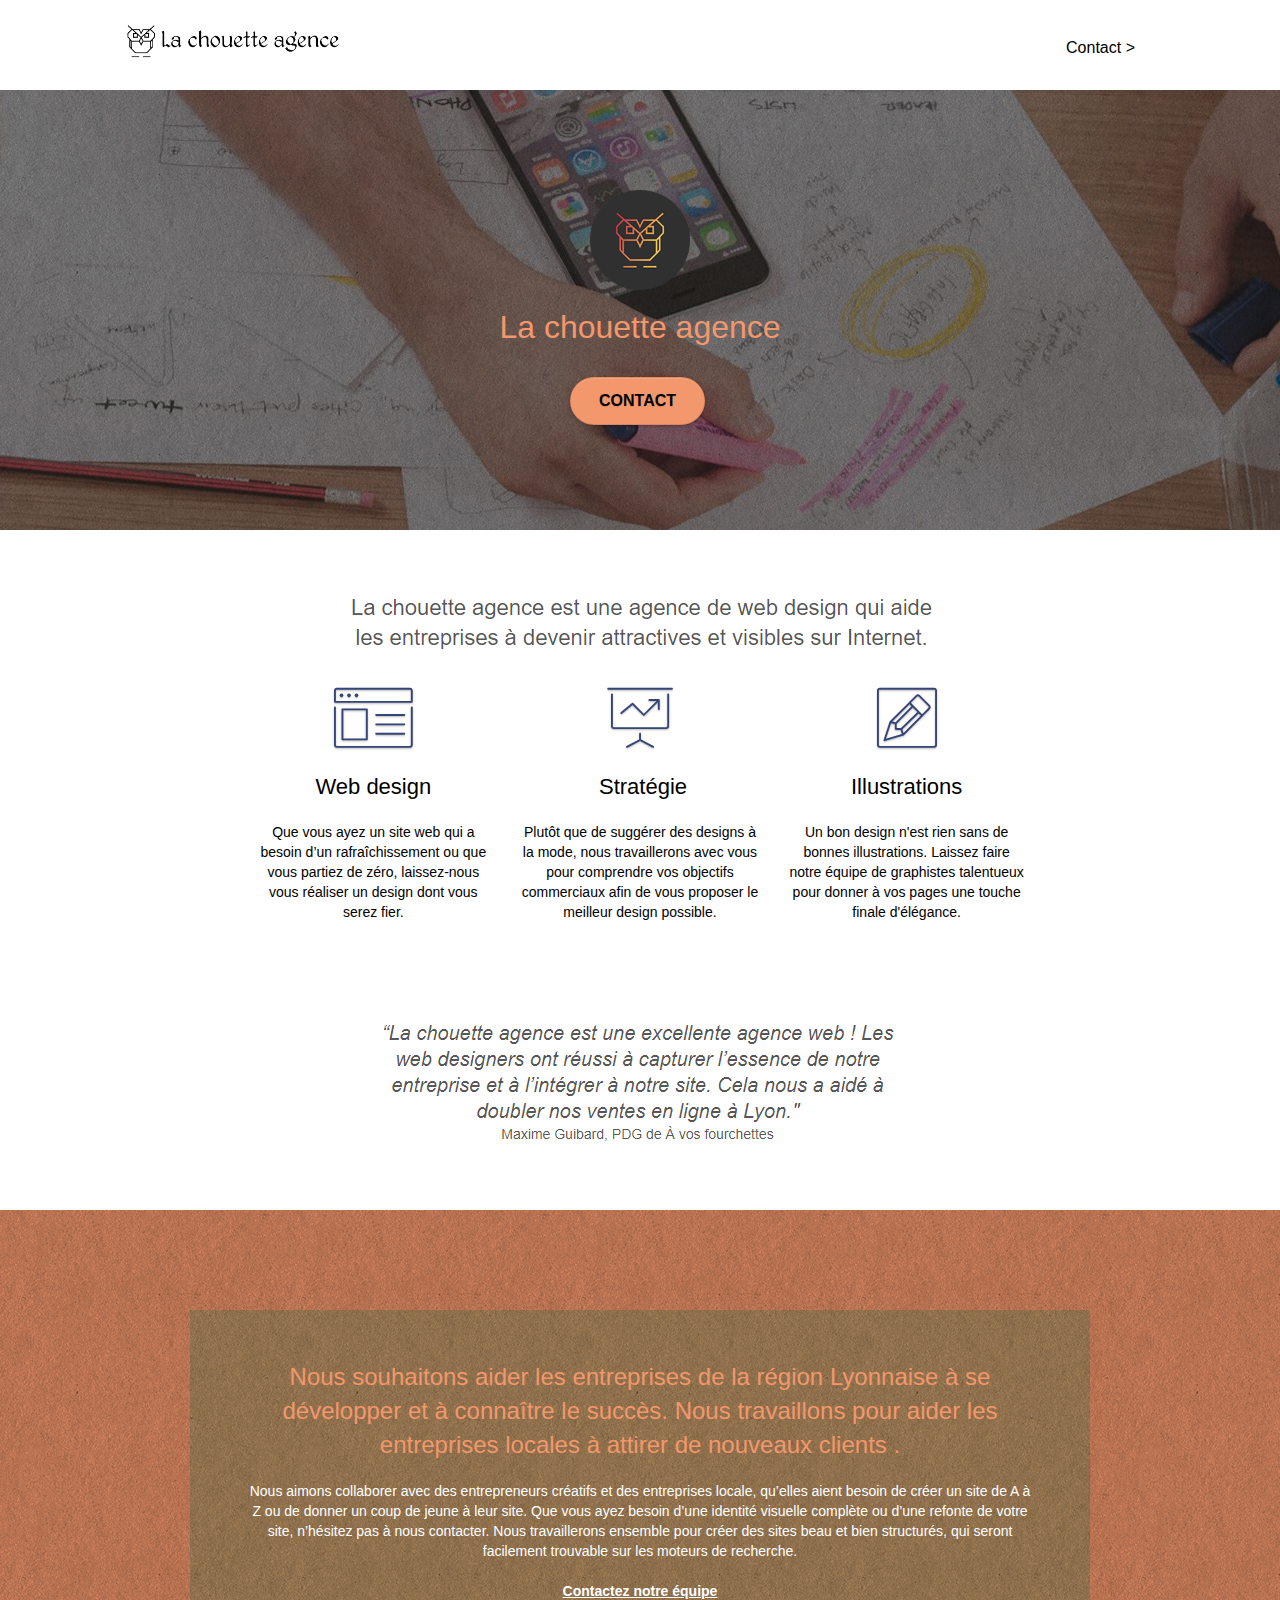
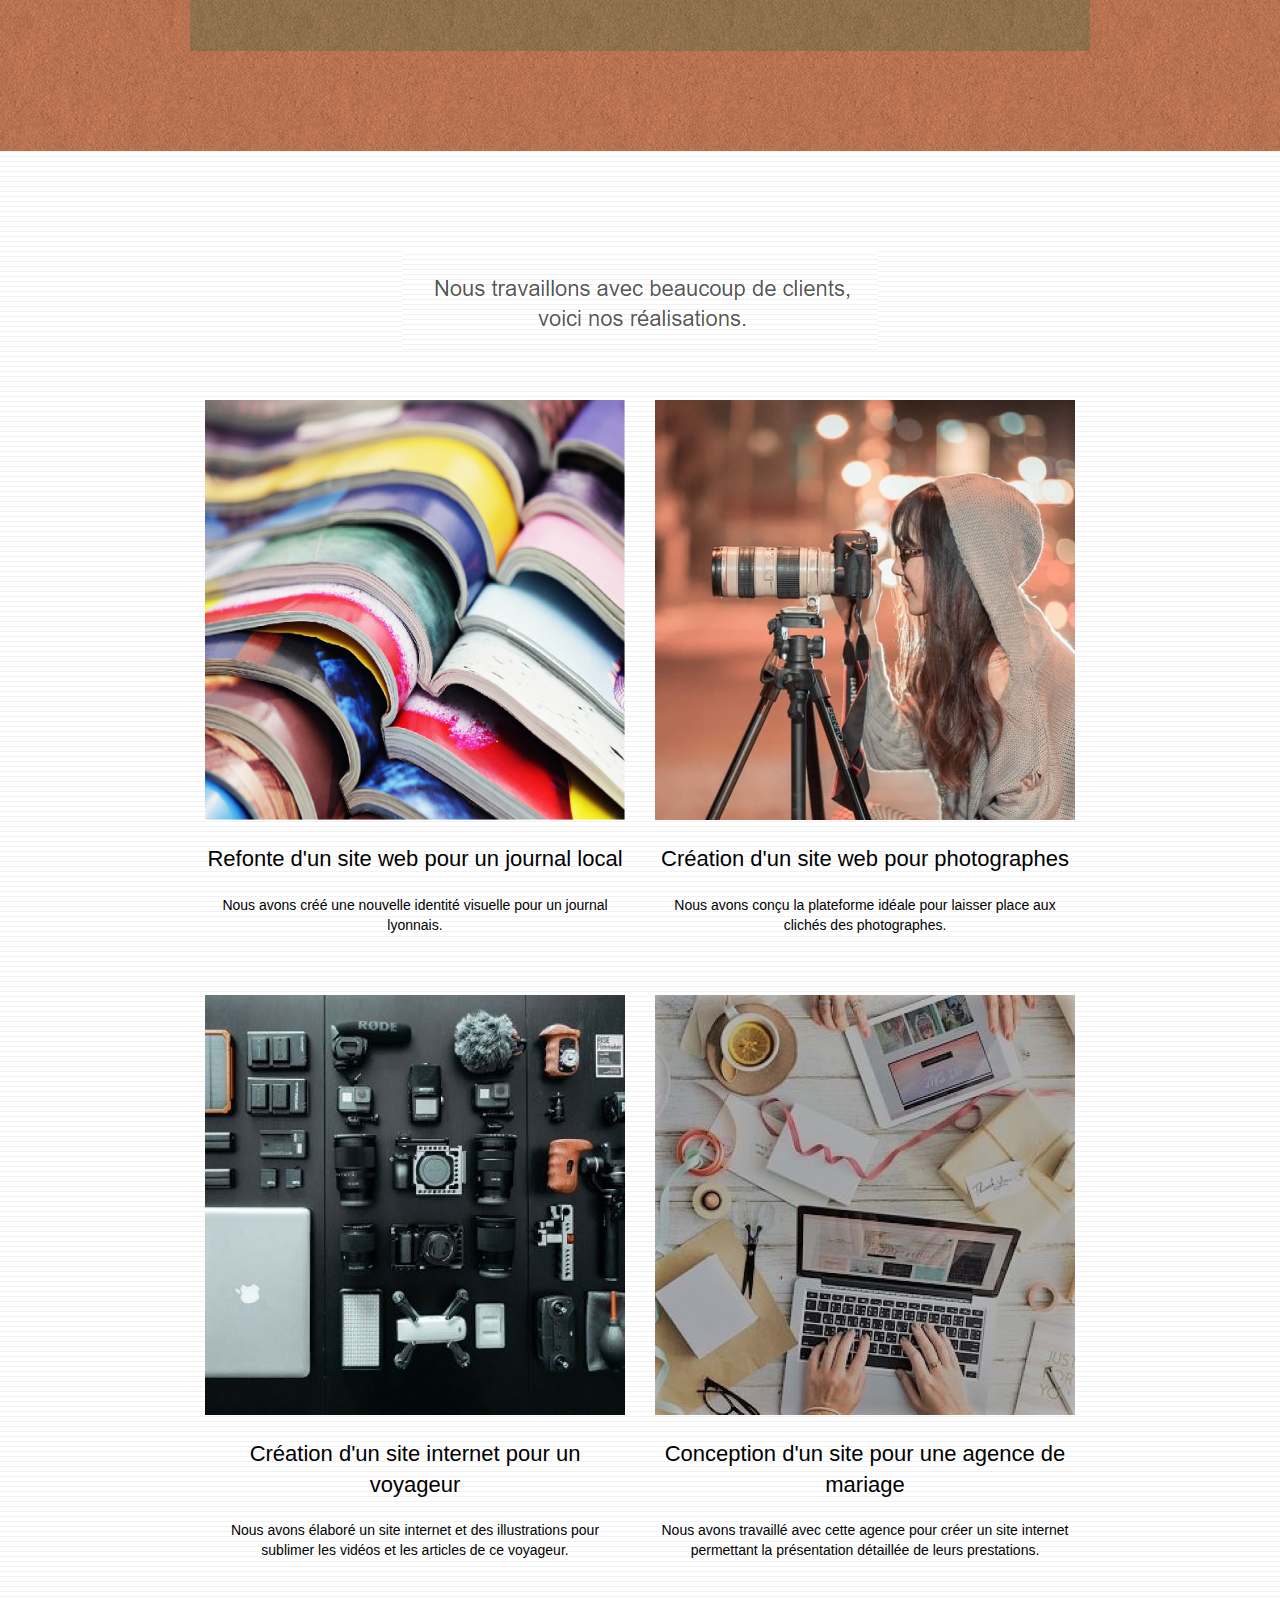
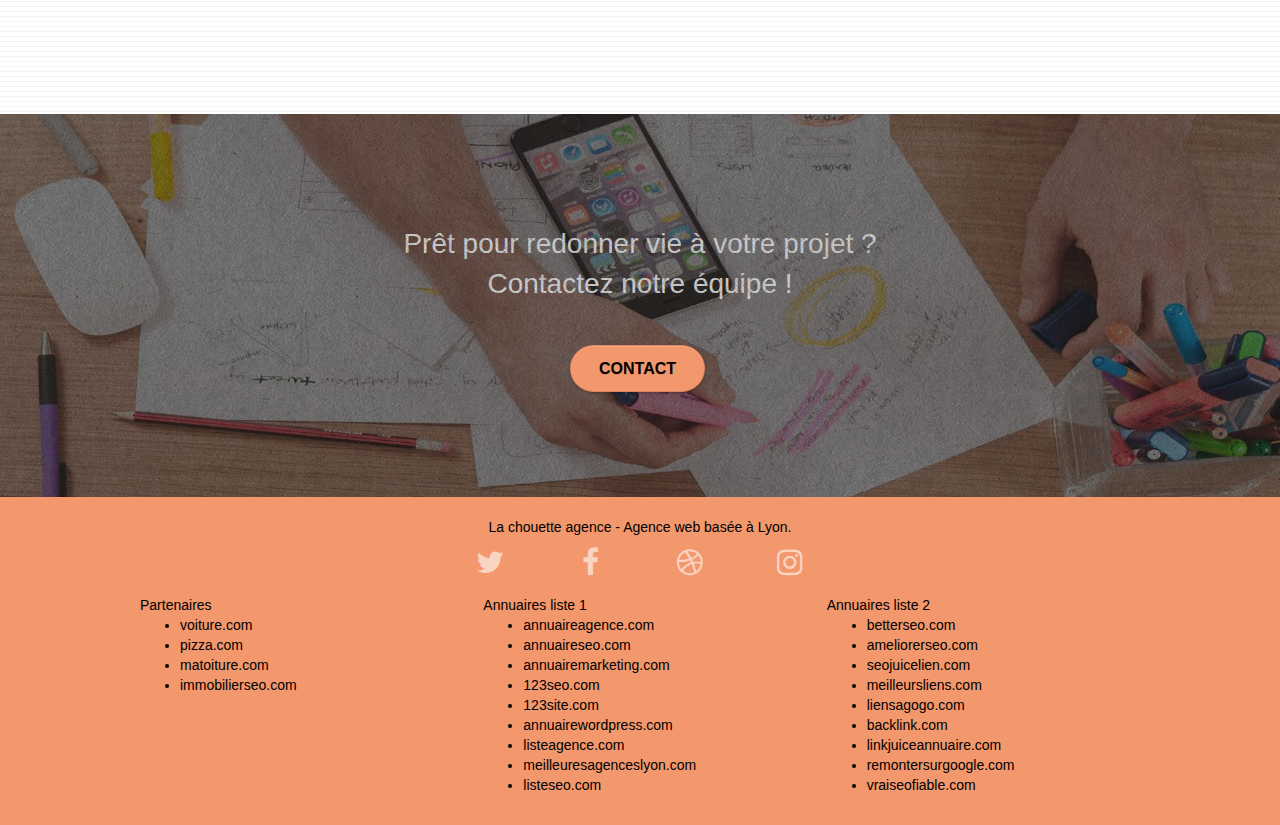
==== commit c7b6997c: "Changement Format et taille des photos" ====
--- a/index.html
+++ b/index.html
@@ -162,7 +162,7 @@
 		</div>
 		<div class="row tight-width-whitespace portfolio-row">
 			<div class="col-sm-6">
-				<a href="#" data-lightbox="img/3.bmp" data-gallery-id="gallery-1" data-caption="Création d'un site internet pour un voyageur" data-frame="snapshot-lb"><img src="img/3.bmp" class="img-responsive portfolio-thumb" alt="Création site internet pour voyageur"/></a>
+				<a href="#" data-lightbox="img/3.jpg" data-gallery-id="gallery-1" data-caption="Création d'un site internet pour un voyageur" data-frame="snapshot-lb"><img src="img/3.jpg" class="img-responsive portfolio-thumb" alt="Création site internet pour voyageur"/></a>
 				<h2 tabindex="16" class="mg-md text-center">
 					Création d'un site internet pour un voyageur
 				</h2>
@@ -171,7 +171,7 @@
 				</p>
 			</div>
 			<div class="col-sm-6">
-				<a href="#" data-lightbox="img/4.bmp" data-gallery-id="gallery-1" data-caption="Conception d'un site pour une agence de mariage" data-frame="snapshot-lb"><img src="img/4.bmp" class="img-responsive portfolio-thumb" alt="Conception site pour agence de mariage" /></a>
+				<a href="#" data-lightbox="img/4.jpg" data-gallery-id="gallery-1" data-caption="Conception d'un site pour une agence de mariage" data-frame="snapshot-lb"><img src="img/4.jpg" class="img-responsive portfolio-thumb" alt="Conception site pour agence de mariage" /></a>
 				<h2 tabindex="18" class="mg-md text-center">
 					Conception d'un site pour une agence de mariage
 				</h2>
--- a/style.min.css
+++ b/style.min.css
@@ -1 +1 @@
-body{margin:0;padding:0;background:#fff;overflow-x:hidden;-webkit-font-smoothing:antialiased;-moz-osx-font-smoothing:grayscale}a,button{transition:all .3s ease-in-out;outline:0!important}a:hover{text-decoration:none;cursor:pointer}#page-loading-blocs-notifaction{position:fixed;top:0;bottom:0;width:100%;z-index:100000;background:#fff url(img/pageload-spinner.gif) no-repeat center center}.bloc{width:100%;clear:both;background:50% 50% no-repeat;padding:0 50px;-webkit-background-size:cover;-moz-background-size:cover;-o-background-size:cover;background-size:cover;position:relative}.bloc .container{padding-left:0;padding-right:0}.bloc-lg{padding:100px 50px}.bloc-md{padding:50px}.bloc-sm{padding:20px 50px}.bg-b-edge,.bg-bl-edge,.bg-br-edge,.bg-center,.bg-l-edge,.bg-r-edge,.bg-repeat,.bg-t-edge,.bg-tl-edge,.bg-tr-edge{-webkit-background-size:auto!important;-moz-background-size:auto!important;-o-background-size:auto!important;background-size:auto!important}.bg-repeat{background:repeat}.bg-t-edge{background:top no-repeat}.bloc-bg-texture::before{content:"";background-size:2px 2px;position:absolute;top:0;bottom:0;left:0;right:0}.texture-paper::before{background:url(img/texture-paper.png);background-size:280px 280px}.b-parallax{background-attachment:fixed}.d-bloc{color:rgba(0,0,0,1)}.d-bloc button:hover{color:rgba(0,0,0,.8)}.d-bloc .icon-round,.d-bloc .icon-rounded,.d-bloc .icon-semi-rounded-a,.d-bloc .icon-semi-rounded-b,.d-bloc .icon-square{border-color:rgba(255,255,255,.9)}.d-bloc .divider-h span{border-color:rgba(255,255,255,.2)}.d-bloc .a-btn,.d-bloc .navbar a,.d-bloc .navbar-brand,.d-bloc a .icon-lg,.d-bloc a .icon-md,.d-bloc a .icon-sm,.d-bloc a .icon-xl,.d-bloc h1 a,.d-bloc h2 a,.d-bloc h3 a,.d-bloc h4 a,.d-bloc h5 a,.d-bloc h6 a,.d-bloc p a{color:rgba(255,255,255,.6)}.d-bloc .a-btn:hover,.d-bloc .navbar a:hover,.d-bloc .navbar-brand:hover,.d-bloc a:hover .icon-lg,.d-bloc a:hover .icon-md,.d-bloc a:hover .icon-sm,.d-bloc a:hover .icon-xl,.d-bloc h1 a:hover,.d-bloc h2 a:hover,.d-bloc h3 a:hover,.d-bloc h4 a:hover,.d-bloc h5 a:hover,.d-bloc h6 a:hover,.d-bloc p a:hover{color:rgba(255,255,255,1)}.d-bloc .navbar-toggle .icon-bar{background:rgba(255,255,255,1)}.d-bloc .btn-wire,.d-bloc .btn-wire:hover{color:rgba(255,255,255,1);border-color:rgba(255,255,255,1)}.d-bloc .panel{color:rgba(0,0,0,.5)}.d-bloc .panel button:hover{color:rgba(0,0,0,.7)}.d-bloc .panel icon{border-color:rgba(0,0,0,.7)}.d-bloc .panel .divider-h span{border-color:rgba(0,0,0,.1)}.d-bloc .panel .a-btn{color:rgba(0,0,0,.6)}.d-bloc .panel .a-btn:hover{color:rgba(0,0,0,1)}.d-bloc .panel .btn-wire,.d-bloc .panel .btn-wire:hover{color:rgba(0,0,0,.7);border-color:rgba(0,0,0,.3)}.d-bloc .panel,.l-bloc{color:rgba(0,0,0,.5)}.d-bloc .panel button:hover,.l-bloc button:hover{color:rgba(0,0,0,.7)}.l-bloc .icon-round,.l-bloc .icon-rounded,.l-bloc .icon-semi-rounded-a,.l-bloc .icon-semi-rounded-b,.l-bloc .icon-square{border-color:rgba(0,0,0,.7)}.d-bloc .panel .divider-h span,.l-bloc .divider-h span{border-color:rgba(0,0,0,.1)}.d-bloc .panel .a-btn,.l-bloc .a-btn,.l-bloc .navbar a,.l-bloc .navbar-brand,.l-bloc a .icon-lg,.l-bloc a .icon-md,.l-bloc a .icon-sm,.l-bloc a .icon-xl,.l-bloc h1 a,.l-bloc h2 a,.l-bloc h3 a,.l-bloc h4 a,.l-bloc h5 a,.l-bloc h6 a,.l-bloc p a{color:rgba(0,0,0,.6)}.d-bloc .panel .a-btn:hover,.l-bloc .a-btn:hover,.l-bloc .navbar a:hover,.l-bloc .navbar-brand:hover,.l-bloc a:hover .icon-lg,.l-bloc a:hover .icon-md,.l-bloc a:hover .icon-sm,.l-bloc a:hover .icon-xl,.l-bloc h1 a:hover,.l-bloc h2 a:hover,.l-bloc h3 a:hover,.l-bloc h4 a:hover,.l-bloc h5 a:hover,.l-bloc h6 a:hover,.l-bloc p a:hover{color:rgba(0,0,0,1)}.l-bloc .navbar-toggle .icon-bar{color:rgba(0,0,0,.6)}.d-bloc .panel .btn-wire,.d-bloc .panel .btn-wire:hover,.l-bloc .btn-wire,.l-bloc .btn-wire:hover{color:rgba(0,0,0,.7);border-color:rgba(0,0,0,.3)}.voffset{margin-top:30px}.voffset-lg{margin-top:80px}.row-no-gutters{margin-right:0;margin-left:0}.row.row-no-gutters>[class*=" col-"],.row.row-no-gutters>[class^=col-]{padding-right:0;padding-left:0}#bloc-1-hero h1{font-size:32px}.navbar{margin-bottom:0;z-index:1}.navbar-brand{height:auto;padding:3px 15px;font-size:25px;font-weight:400;font-weight:600;line-height:44px}.navbar-brand img{max-height:200px;margin:0 5px 0 0;display:inline}.navbar-brand img[src$=svg]{min-width:100px}.nav-center .navbar-brand img{margin:0}.navbar .nav{padding-top:2px;margin-right:-16px;float:right;z-index:1}.nav>li{float:left;margin-top:4px;font-size:16px}.navbar-nav .open .dropdown-menu>li>a{text-align:inherit}.nav>li a:focus,.nav>li a:hover{background:0 0}.navbar-toggle{margin:10px 10px 0 0;border:0}.navbar-toggle:hover{background:0 0!important}.navbar-toggle .icon-bar{background-color:rgba(0,0,0,.5);width:26px}.nav-invert .navbar .nav{float:left}.nav-invert .navbar-brand,.nav-invert .navbar-header{float:right;position:relative;z-index:2}@media (min-width:768px){.site-navigation{position:absolute;top:50%;right:20px;transform:translate(0,-50%);-webkit-transform:translateY(-50%)}.nav>li .dropdown-menu a,.nav>li .dropdown-menu a:hover{color:#484848}.nav-invert .site-navigation{left:0;right:0}.nav-center{text-align:center}.nav-center .navbar-header{width:100%}.nav-center .nav>li,.nav-center .navbar-brand,.nav-center .navbar-header{float:none;display:inline-block}.nav-center .site-navigation{position:relative;width:100%;right:0;margin-right:0;margin-top:20px}.nav-center.mini-nav .navbar-toggle{float:none;margin:10px auto 0}}.nav>li>.dropdown a{background:0 0!important;display:block;padding:14px 15px}nav .caret{margin:0 5px}.dropdown-menu .dropdown-menu{top:-8px;left:100%}.dropdown-menu .dropmenu-flow-right{top:100%;left:0;margin-left:-1px;border-top-left-radius:0;border-top-right-radius:0}.dropdown-menu .dropdown span{border:4px solid #000;border-top-color:transparent;border-right-color:transparent;border-bottom-color:transparent;margin:6px -5px 0 0!important;float:right}.mg-md{margin-top:10px;margin-bottom:20px}.mg-lg{margin-top:10px;margin-bottom:40px}.btn{margin:0 5px 5px 0}.btn.pull-right{margin:0 0 5px 5px}.btn-d,.btn-d:focus,.btn-d:hover{color:#fff;background:rgba(0,0,0,.3)}button{outline:0!important}.btn-rd{border-radius:40px}.btn-clean{border:1px solid rgba(0,0,0,.08);border-bottom-color:rgba(0,0,0,.1);text-shadow:0 1px 0 rgba(0,0,1,.1);box-shadow:0 1px 3px rgba(0,0,1,.25),inset 0 1px 0 0 rgba(255,255,255,.15)}.icon-md{font-size:30px!important}.icon-lg{font-size:60px!important}.sm-shadow{text-shadow:0 1px 2px rgba(0,0,0,.3)}.panel-sq,.panel-sq .panel-footer,.panel-sq .panel-heading{border-radius:0}.panel-rd{border-radius:30px}.panel-rd .panel-heading{border-radius:29px 29px 0 0}.panel-rd .panel-footer{border-radius:0 0 29px 29px}.form-control{border-color:rgba(0,0,0,.1);box-shadow:none}.scrollToTop{width:40px;height:40px;position:fixed;bottom:20px;right:20px;opacity:0;z-index:500;transition:all .3s ease-in-out}.scrollToTop span{margin-top:6px}.showScrollTop{font-size:14px;opacity:1}a[data-lightbox]{position:relative;display:block;text-align:center}a[data-lightbox]:hover::before{content:"+";font-family:HelveticaNeue-Light,"Helvetica Neue Light","Helvetica Neue",Helvetica,Arial;font-size:32px;width:50px;height:50px;margin-left:-25px;border-radius:50%;background:rgba(0,0,0,.6);color:#fff;font-weight:100;z-index:1;position:absolute;top:50%;transform:translateY(-50%);-webkit-transform:translateY(-50%)}a[data-lightbox]:hover img{opacity:.6;-webkit-animation-fill-mode:none;animation-fill-mode:none}#lightbox-modal{display:flex;align-items:center}#lightbox-modal .modal-dialog{width:90%;max-width:900px;margin:0 auto 0}#lightbox-modal .modal-dialog img{max-height:90vh;margin:0 auto}.lightbox-caption{padding:20px;color:#fff;background:rgba(0,0,0,.5);position:absolute;left:15px;right:15px;bottom:5px}.close-lightbox{color:#fff;font-size:30px;position:absolute;top:20px;right:20px;z-index:20;background:rgba(0,0,0,.5);border:none;line-height:30px;padding:0 9px 5px;opacity:.3}.close-lightbox:hover,.next-lightbox:hover,.prev-lightbox:hover{opacity:1;color:#fff}.next-lightbox,.prev-lightbox{font-size:20px;color:rgba(255,255,255,.9);background:rgba(0,0,0,.5);transition:all .2s ease-in-out;position:absolute;top:45%;z-index:1;opacity:.4}.next-lightbox{padding:6px 8px 1px 13px;right:25px}.prev-lightbox{padding:6px 13px 1px 10px;left:25px}.snapshot-lb .modal-body{padding-bottom:45px}.snapshot-lb .lightbox-caption{padding:0;color:rgba(0,0,0,.5);background:0 0}.btn,a,h1,h2,h3,h4,h5,h6,label,p{font-family:helvetica;font-weight:400;color:#000!important}.container{max-width:1000px}.hero-bloc-text{font-size:38px}.hero-bloc-text-sub{font-size:36px}.statement-bloc-text{line-height:26px;font-style:italic;font-size:20px;text-align:center;font-weight:lighter;max-width:520px;margin:auto auto auto auto}p{font-size:14px}.tight-width-whitespace{max-width:900px;margin:auto auto auto auto}.h1{font-size:20px;font-family:"Open Sans"}.cta-hero{margin-top:22px;color:#fff!important;text-transform:uppercase;padding:12px 28px 12px 28px;font-size:16px;font-weight:700}.social{max-width:400px;margin:auto auto auto auto}h2{font-size:22px;line-height:1.4em}h3{font-size:15px;text-transform:uppercase;font-weight:700;color:#333!important}.med-width-whitespace{max-width:800px;margin:auto auto auto auto;box-shadow:0 0 0 #000}h1{color:#333!important}h4{color:#333!important}.lienIcone{width:1px;height:1px;overflow:hidden;margin:-2px}.icons{margin-bottom:14px;margin-top:24px}.white{color:#fff!important}.black{color:#000!important}.portfolio-thumb{margin-bottom:24px}.portfolio-row{margin-bottom:44px;margin-top:50px}.avatar{box-shadow:0 4px 9px rgba(0,0,0,.3)}.black-background{background-color:rgba(165,147,99,.7);padding:40px 40px 40px 40px}.bold-link{font-weight:900;text-decoration:underline!important}.bgc-white{background-color:#fff}.bgc-dark-slate-blue{background-color:#364577}.bgc-atomic-tangerine{background-color:#f3976c}.tc-white{color:#f3976c!important;font-size:24px}.tc-white1{color:#fff!important;font-size:28px}.tc-black{color:#000!important;font-size:28px}.btn-atomic-tangerine{background:#f3976c;color:#000!important}.btn-atomic-tangerine:hover{background:#c27956!important;color:#000!important}.ltc-white{color:#fff!important}.ltc-white:hover{color:#ccc!important}.ltc-atomic-tangerine{color:#f3976c!important}.ltc-atomic-tangerine:hover{color:#c27956!important}.icon-dark-slate-blue{color:#364577!important;border-color:#364577!important}.bg-dots-bg{background-image:url(img/dots-bg.png)}.bg-lines-h2-bg{background-image:url(img/lines-h2-bg.png)}.bg-banniere{background-image:url(img/la-chouette-agence-banniere.jpg)}.bg-presentation{background-image:url(img/image-de-presentation.bmp)}@media (max-width:1024px){.bloc{padding-left:20px;padding-right:20px}.bloc-tile-2.full-width-bloc .container,.bloc-tile-3.full-width-bloc .container,.bloc-tile-4.full-width-bloc .container,.bloc.full-width-bloc{padding-left:0;padding-right:0}}@media (max-width:992px) and (min-width:768px){.navbar .nav{max-width:80%}.nav-center.navbar .nav{max-width:100%}}@media only screen and (min-width:768px) and (max-width:1024px) and (orientation:landscape){.b-parallax{background-attachment:scroll}}@media only screen and (min-width:1024px) and (max-width:1366px) and (-webkit-min-device-pixel-ratio:1.5){.b-parallax{background-attachment:scroll}}@media (max-width:991px){.container{width:100%}.b-parallax{background-attachment:scroll}#hero-bloc,.page-container{overflow-x:hidden;position:relative}.bloc-group,.bloc-group .bloc{display:block;width:100%}.bloc-fill-screen .fill-bloc-bottom-edge,.bloc-fill-screen .fill-bloc-top-edge{padding:0 20px}}@media (max-width:767px){.page-container{overflow-x:hidden;position:relative}#disqus_thread,h1,h2,h3,h4,h5,h6,p{padding-left:10px!important;padding-right:10px!important}.b-parallax{background-attachment:scroll}.navbar .nav{padding-top:0;border-top:1px solid rgba(0,0,0,.2);float:none!important}.navbar.row{margin-left:0;margin-right:0}.site-navigation{position:inherit;transform:none;-webkit-transform:none;-ms-transform:none}.nav>li{margin-top:0;border-bottom:1px solid rgba(0,0,0,.1);background:rgba(0,0,0,.05);text-align:left;padding-left:15px;width:100%}.nav>li:hover{background:rgba(0,0,0,.08)}.dropdown .dropdown a .caret{float:none;margin:5px 0 0 10px!important;border:4px solid #000;border-bottom-color:transparent;border-right-color:transparent;border-left-color:transparent}#hero-bloc .navbar .nav{background:rgba(0,0,0,.8)}#hero-bloc .navbar .nav a{color:rgba(255,255,255,.6)}.hero{padding:50px 0}.hero-nav{left:-1px;right:-1px}.navbar-collapse{padding:0;overflow-x:hidden;-webkit-box-shadow:none;box-shadow:none}.navbar-brand img{max-height:40px;width:auto}.nav-invert .navbar-header{float:none;width:100%}.nav-invert .navbar-toggle{float:left;margin-left:10px}.bloc{padding-left:0;padding-right:0}.bloc-lg,.bloc-xl,.bloc-xxl{padding:40px 0}.bloc-md,.bloc-sm{padding-left:0;padding-right:0}.bloc-fill-screen .fill-bloc-bottom-edge,.bloc-fill-screen .fill-bloc-top-edge,.bloc-tile-2 .container,.bloc-tile-3 .container,.bloc-tile-4 .container{padding-left:0;padding-right:0}.a-block{padding:0 10px}.btn-dwn{display:none}.voffset{margin-top:5px}.voffset-md{margin-top:20px}.voffset-lg{margin-top:30px}form{padding:5px}.close-lightbox{display:inline-block}.blocsapp-device-iphone5{background-size:216px 425px;padding-top:60px;width:216px;height:425px}.blocsapp-device-iphone5 img{width:180px;height:320px}}@media (max-width:400px){.bloc{padding-left:0;padding-right:0}}@media (max-width:767px){.bloc-mob-center-text{text-align:center}}+body{margin:0;padding:0;background:#fff;overflow-x:hidden;-webkit-font-smoothing:antialiased;-moz-osx-font-smoothing:grayscale}a,button{transition:all .3s ease-in-out;outline:0!important}a:hover{text-decoration:none;cursor:pointer}#page-loading-blocs-notifaction{position:fixed;top:0;bottom:0;width:100%;z-index:100000;background:#fff url(img/pageload-spinner.gif) no-repeat center center}.bloc{width:100%;clear:both;background:50% 50% no-repeat;padding:0 50px;-webkit-background-size:cover;-moz-background-size:cover;-o-background-size:cover;background-size:cover;position:relative}.bloc .container{padding-left:0;padding-right:0}.bloc-lg{padding:100px 50px}.bloc-md{padding:50px}.bloc-sm{padding:20px 50px}.bg-b-edge,.bg-bl-edge,.bg-br-edge,.bg-center,.bg-l-edge,.bg-r-edge,.bg-repeat,.bg-t-edge,.bg-tl-edge,.bg-tr-edge{-webkit-background-size:auto!important;-moz-background-size:auto!important;-o-background-size:auto!important;background-size:auto!important}.bg-repeat{background:repeat}.bg-t-edge{background:top no-repeat}.bloc-bg-texture::before{content:"";background-size:2px 2px;position:absolute;top:0;bottom:0;left:0;right:0}.texture-paper::before{background:url(img/texture-paper.png);background-size:280px 280px}.b-parallax{background-attachment:fixed}.d-bloc{color:rgba(0,0,0,1)}.d-bloc button:hover{color:rgba(0,0,0,.8)}.d-bloc .icon-round,.d-bloc .icon-rounded,.d-bloc .icon-semi-rounded-a,.d-bloc .icon-semi-rounded-b,.d-bloc .icon-square{border-color:rgba(255,255,255,.9)}.d-bloc .divider-h span{border-color:rgba(255,255,255,.2)}.d-bloc .a-btn,.d-bloc .navbar a,.d-bloc .navbar-brand,.d-bloc a .icon-lg,.d-bloc a .icon-md,.d-bloc a .icon-sm,.d-bloc a .icon-xl,.d-bloc h1 a,.d-bloc h2 a,.d-bloc h3 a,.d-bloc h4 a,.d-bloc h5 a,.d-bloc h6 a,.d-bloc p a{color:rgba(255,255,255,.6)}.d-bloc .a-btn:hover,.d-bloc .navbar a:hover,.d-bloc .navbar-brand:hover,.d-bloc a:hover .icon-lg,.d-bloc a:hover .icon-md,.d-bloc a:hover .icon-sm,.d-bloc a:hover .icon-xl,.d-bloc h1 a:hover,.d-bloc h2 a:hover,.d-bloc h3 a:hover,.d-bloc h4 a:hover,.d-bloc h5 a:hover,.d-bloc h6 a:hover,.d-bloc p a:hover{color:rgba(255,255,255,1)}.d-bloc .navbar-toggle .icon-bar{background:rgba(255,255,255,1)}.d-bloc .btn-wire,.d-bloc .btn-wire:hover{color:rgba(255,255,255,1);border-color:rgba(255,255,255,1)}.d-bloc .panel{color:rgba(0,0,0,.5)}.d-bloc .panel button:hover{color:rgba(0,0,0,.7)}.d-bloc .panel icon{border-color:rgba(0,0,0,.7)}.d-bloc .panel .divider-h span{border-color:rgba(0,0,0,.1)}.d-bloc .panel .a-btn{color:rgba(0,0,0,.6)}.d-bloc .panel .a-btn:hover{color:rgba(0,0,0,1)}.d-bloc .panel .btn-wire,.d-bloc .panel .btn-wire:hover{color:rgba(0,0,0,.7);border-color:rgba(0,0,0,.3)}.d-bloc .panel,.l-bloc{color:rgba(0,0,0,.5)}.d-bloc .panel button:hover,.l-bloc button:hover{color:rgba(0,0,0,.7)}.l-bloc .icon-round,.l-bloc .icon-rounded,.l-bloc .icon-semi-rounded-a,.l-bloc .icon-semi-rounded-b,.l-bloc .icon-square{border-color:rgba(0,0,0,.7)}.d-bloc .panel .divider-h span,.l-bloc .divider-h span{border-color:rgba(0,0,0,.1)}.d-bloc .panel .a-btn,.l-bloc .a-btn,.l-bloc .navbar a,.l-bloc .navbar-brand,.l-bloc a .icon-lg,.l-bloc a .icon-md,.l-bloc a .icon-sm,.l-bloc a .icon-xl,.l-bloc h1 a,.l-bloc h2 a,.l-bloc h3 a,.l-bloc h4 a,.l-bloc h5 a,.l-bloc h6 a,.l-bloc p a{color:rgba(0,0,0,.6)}.d-bloc .panel .a-btn:hover,.l-bloc .a-btn:hover,.l-bloc .navbar a:hover,.l-bloc .navbar-brand:hover,.l-bloc a:hover .icon-lg,.l-bloc a:hover .icon-md,.l-bloc a:hover .icon-sm,.l-bloc a:hover .icon-xl,.l-bloc h1 a:hover,.l-bloc h2 a:hover,.l-bloc h3 a:hover,.l-bloc h4 a:hover,.l-bloc h5 a:hover,.l-bloc h6 a:hover,.l-bloc p a:hover{color:rgba(0,0,0,1)}.l-bloc .navbar-toggle .icon-bar{color:rgba(0,0,0,.6)}.d-bloc .panel .btn-wire,.d-bloc .panel .btn-wire:hover,.l-bloc .btn-wire,.l-bloc .btn-wire:hover{color:rgba(0,0,0,.7);border-color:rgba(0,0,0,.3)}.voffset{margin-top:30px}.voffset-lg{margin-top:80px}.row-no-gutters{margin-right:0;margin-left:0}.row.row-no-gutters>[class*=" col-"],.row.row-no-gutters>[class^=col-]{padding-right:0;padding-left:0}#bloc-1-hero h1{font-size:32px}.navbar{margin-bottom:0;z-index:1}.navbar-brand{height:auto;padding:3px 15px;font-size:25px;font-weight:400;font-weight:600;line-height:44px}.navbar-brand img{max-height:200px;margin:0 5px 0 0;display:inline}.navbar-brand img[src$=svg]{min-width:100px}.nav-center .navbar-brand img{margin:0}.navbar .nav{padding-top:2px;margin-right:-16px;float:right;z-index:1}.nav>li{float:left;margin-top:4px;font-size:16px}.navbar-nav .open .dropdown-menu>li>a{text-align:inherit}.nav>li a:focus,.nav>li a:hover{background:0 0}.navbar-toggle{margin:10px 10px 0 0;border:0}.navbar-toggle:hover{background:0 0!important}.navbar-toggle .icon-bar{background-color:rgba(0,0,0,.5);width:26px}.nav-invert .navbar .nav{float:left}.nav-invert .navbar-brand,.nav-invert .navbar-header{float:right;position:relative;z-index:2}@media (min-width:768px){.site-navigation{position:absolute;top:50%;right:20px;transform:translate(0,-50%);-webkit-transform:translateY(-50%)}.nav>li .dropdown-menu a,.nav>li .dropdown-menu a:hover{color:#484848}.nav-invert .site-navigation{left:0;right:0}.nav-center{text-align:center}.nav-center .navbar-header{width:100%}.nav-center .nav>li,.nav-center .navbar-brand,.nav-center .navbar-header{float:none;display:inline-block}.nav-center .site-navigation{position:relative;width:100%;right:0;margin-right:0;margin-top:20px}.nav-center.mini-nav .navbar-toggle{float:none;margin:10px auto 0}}.nav>li>.dropdown a{background:0 0!important;display:block;padding:14px 15px}nav .caret{margin:0 5px}.dropdown-menu .dropdown-menu{top:-8px;left:100%}.dropdown-menu .dropmenu-flow-right{top:100%;left:0;margin-left:-1px;border-top-left-radius:0;border-top-right-radius:0}.dropdown-menu .dropdown span{border:4px solid #000;border-top-color:transparent;border-right-color:transparent;border-bottom-color:transparent;margin:6px -5px 0 0!important;float:right}.mg-md{margin-top:10px;margin-bottom:20px}.mg-lg{margin-top:10px;margin-bottom:40px}.btn{margin:0 5px 5px 0}.btn.pull-right{margin:0 0 5px 5px}.btn-d,.btn-d:focus,.btn-d:hover{color:#fff;background:rgba(0,0,0,.3)}button{outline:0!important}.btn-rd{border-radius:40px}.btn-clean{border:1px solid rgba(0,0,0,.08);border-bottom-color:rgba(0,0,0,.1);text-shadow:0 1px 0 rgba(0,0,1,.1);box-shadow:0 1px 3px rgba(0,0,1,.25),inset 0 1px 0 0 rgba(255,255,255,.15)}.icon-md{font-size:30px!important}.icon-lg{font-size:60px!important}.sm-shadow{text-shadow:0 1px 2px rgba(0,0,0,.3)}.panel-sq,.panel-sq .panel-footer,.panel-sq .panel-heading{border-radius:0}.panel-rd{border-radius:30px}.panel-rd .panel-heading{border-radius:29px 29px 0 0}.panel-rd .panel-footer{border-radius:0 0 29px 29px}.form-control{border-color:rgba(0,0,0,.1);box-shadow:none}.scrollToTop{width:40px;height:40px;position:fixed;bottom:20px;right:20px;opacity:0;z-index:500;transition:all .3s ease-in-out}.scrollToTop span{margin-top:6px}.showScrollTop{font-size:14px;opacity:1}a[data-lightbox]{position:relative;display:block;text-align:center}a[data-lightbox]:hover::before{content:"+";font-family:HelveticaNeue-Light,"Helvetica Neue Light","Helvetica Neue",Helvetica,Arial;font-size:32px;width:50px;height:50px;margin-left:-25px;border-radius:50%;background:rgba(0,0,0,.6);color:#fff;font-weight:100;z-index:1;position:absolute;top:50%;transform:translateY(-50%);-webkit-transform:translateY(-50%)}a[data-lightbox]:hover img{opacity:.6;-webkit-animation-fill-mode:none;animation-fill-mode:none}#lightbox-modal{display:flex;align-items:center}#lightbox-modal .modal-dialog{width:90%;max-width:900px;margin:0 auto 0}#lightbox-modal .modal-dialog img{max-height:90vh;margin:0 auto}.lightbox-caption{padding:20px;color:#fff;background:rgba(0,0,0,.5);position:absolute;left:15px;right:15px;bottom:5px}.close-lightbox{color:#fff;font-size:30px;position:absolute;top:20px;right:20px;z-index:20;background:rgba(0,0,0,.5);border:none;line-height:30px;padding:0 9px 5px;opacity:.3}.close-lightbox:hover,.next-lightbox:hover,.prev-lightbox:hover{opacity:1;color:#fff}.next-lightbox,.prev-lightbox{font-size:20px;color:rgba(255,255,255,.9);background:rgba(0,0,0,.5);transition:all .2s ease-in-out;position:absolute;top:45%;z-index:1;opacity:.4}.next-lightbox{padding:6px 8px 1px 13px;right:25px}.prev-lightbox{padding:6px 13px 1px 10px;left:25px}.snapshot-lb .modal-body{padding-bottom:45px}.snapshot-lb .lightbox-caption{padding:0;color:rgba(0,0,0,.5);background:0 0}.btn,a,h1,h2,h3,h4,h5,h6,label,p{font-family:helvetica;font-weight:400;color:#000!important}.container{max-width:1000px}.hero-bloc-text{font-size:38px}.hero-bloc-text-sub{font-size:36px}.statement-bloc-text{line-height:26px;font-style:italic;font-size:20px;text-align:center;font-weight:lighter;max-width:520px;margin:auto auto auto auto}p{font-size:14px}.tight-width-whitespace{max-width:900px;margin:auto auto auto auto}.h1{font-size:20px;font-family:"Open Sans"}.cta-hero{margin-top:22px;color:#fff!important;text-transform:uppercase;padding:12px 28px 12px 28px;font-size:16px;font-weight:700}.social{max-width:400px;margin:auto auto auto auto}h2{font-size:22px;line-height:1.4em}h3{font-size:15px;text-transform:uppercase;font-weight:700;color:#333!important}.med-width-whitespace{max-width:800px;margin:auto auto auto auto;box-shadow:0 0 0 #000}h1{color:#333!important}h4{color:#333!important}.lienIcone{width:1px;height:1px;overflow:hidden;margin:-2px}.icons{margin-bottom:14px;margin-top:24px}.white{color:#fff!important}.black{color:#000!important}.portfolio-thumb{margin-bottom:24px}.portfolio-row{margin-bottom:44px;margin-top:50px}.avatar{box-shadow:0 4px 9px rgba(0,0,0,.3)}.black-background{background-color:rgba(165,147,99,.7);padding:40px 40px 40px 40px}.bold-link{font-weight:900;text-decoration:underline!important}.bgc-white{background-color:#fff}.bgc-dark-slate-blue{background-color:#364577}.bgc-atomic-tangerine{background-color:#f3976c}.tc-white{color:#f3976c!important;font-size:24px}.tc-white1{color:#fff!important;font-size:28px}.tc-black{color:#000!important;font-size:28px}.btn-atomic-tangerine{background:#f3976c;color:#000!important}.btn-atomic-tangerine:hover{background:#c27956!important;color:#000!important}.ltc-white{color:#fff!important}.ltc-white:hover{color:#ccc!important}.ltc-atomic-tangerine{color:#f3976c!important}.ltc-atomic-tangerine:hover{color:#c27956!important}.icon-dark-slate-blue{color:#364577!important;border-color:#364577!important}.bg-dots-bg{background-image:url(img/dots-bg.png)}.bg-lines-h2-bg{background-image:url(img/lines-h2-bg.png)}.bg-banniere{background-image:url(img/la-chouette-agence-banniere.jpg)}.bg-presentation{background-image:url(img/image-de-presentation.jpg)}@media (max-width:1024px){.bloc{padding-left:20px;padding-right:20px}.bloc-tile-2.full-width-bloc .container,.bloc-tile-3.full-width-bloc .container,.bloc-tile-4.full-width-bloc .container,.bloc.full-width-bloc{padding-left:0;padding-right:0}}@media (max-width:992px) and (min-width:768px){.navbar .nav{max-width:80%}.nav-center.navbar .nav{max-width:100%}}@media only screen and (min-width:768px) and (max-width:1024px) and (orientation:landscape){.b-parallax{background-attachment:scroll}}@media only screen and (min-width:1024px) and (max-width:1366px) and (-webkit-min-device-pixel-ratio:1.5){.b-parallax{background-attachment:scroll}}@media (max-width:991px){.container{width:100%}.b-parallax{background-attachment:scroll}#hero-bloc,.page-container{overflow-x:hidden;position:relative}.bloc-group,.bloc-group .bloc{display:block;width:100%}.bloc-fill-screen .fill-bloc-bottom-edge,.bloc-fill-screen .fill-bloc-top-edge{padding:0 20px}}@media (max-width:767px){.page-container{overflow-x:hidden;position:relative}#disqus_thread,h1,h2,h3,h4,h5,h6,p{padding-left:10px!important;padding-right:10px!important}.b-parallax{background-attachment:scroll}.navbar .nav{padding-top:0;border-top:1px solid rgba(0,0,0,.2);float:none!important}.navbar.row{margin-left:0;margin-right:0}.site-navigation{position:inherit;transform:none;-webkit-transform:none;-ms-transform:none}.nav>li{margin-top:0;border-bottom:1px solid rgba(0,0,0,.1);background:rgba(0,0,0,.05);text-align:left;padding-left:15px;width:100%}.nav>li:hover{background:rgba(0,0,0,.08)}.dropdown .dropdown a .caret{float:none;margin:5px 0 0 10px!important;border:4px solid #000;border-bottom-color:transparent;border-right-color:transparent;border-left-color:transparent}#hero-bloc .navbar .nav{background:rgba(0,0,0,.8)}#hero-bloc .navbar .nav a{color:rgba(255,255,255,.6)}.hero{padding:50px 0}.hero-nav{left:-1px;right:-1px}.navbar-collapse{padding:0;overflow-x:hidden;-webkit-box-shadow:none;box-shadow:none}.navbar-brand img{max-height:40px;width:auto}.nav-invert .navbar-header{float:none;width:100%}.nav-invert .navbar-toggle{float:left;margin-left:10px}.bloc{padding-left:0;padding-right:0}.bloc-lg,.bloc-xl,.bloc-xxl{padding:40px 0}.bloc-md,.bloc-sm{padding-left:0;padding-right:0}.bloc-fill-screen .fill-bloc-bottom-edge,.bloc-fill-screen .fill-bloc-top-edge,.bloc-tile-2 .container,.bloc-tile-3 .container,.bloc-tile-4 .container{padding-left:0;padding-right:0}.a-block{padding:0 10px}.btn-dwn{display:none}.voffset{margin-top:5px}.voffset-md{margin-top:20px}.voffset-lg{margin-top:30px}form{padding:5px}.close-lightbox{display:inline-block}.blocsapp-device-iphone5{background-size:216px 425px;padding-top:60px;width:216px;height:425px}.blocsapp-device-iphone5 img{width:180px;height:320px}}@media (max-width:400px){.bloc{padding-left:0;padding-right:0}}@media (max-width:767px){.bloc-mob-center-text{text-align:center}}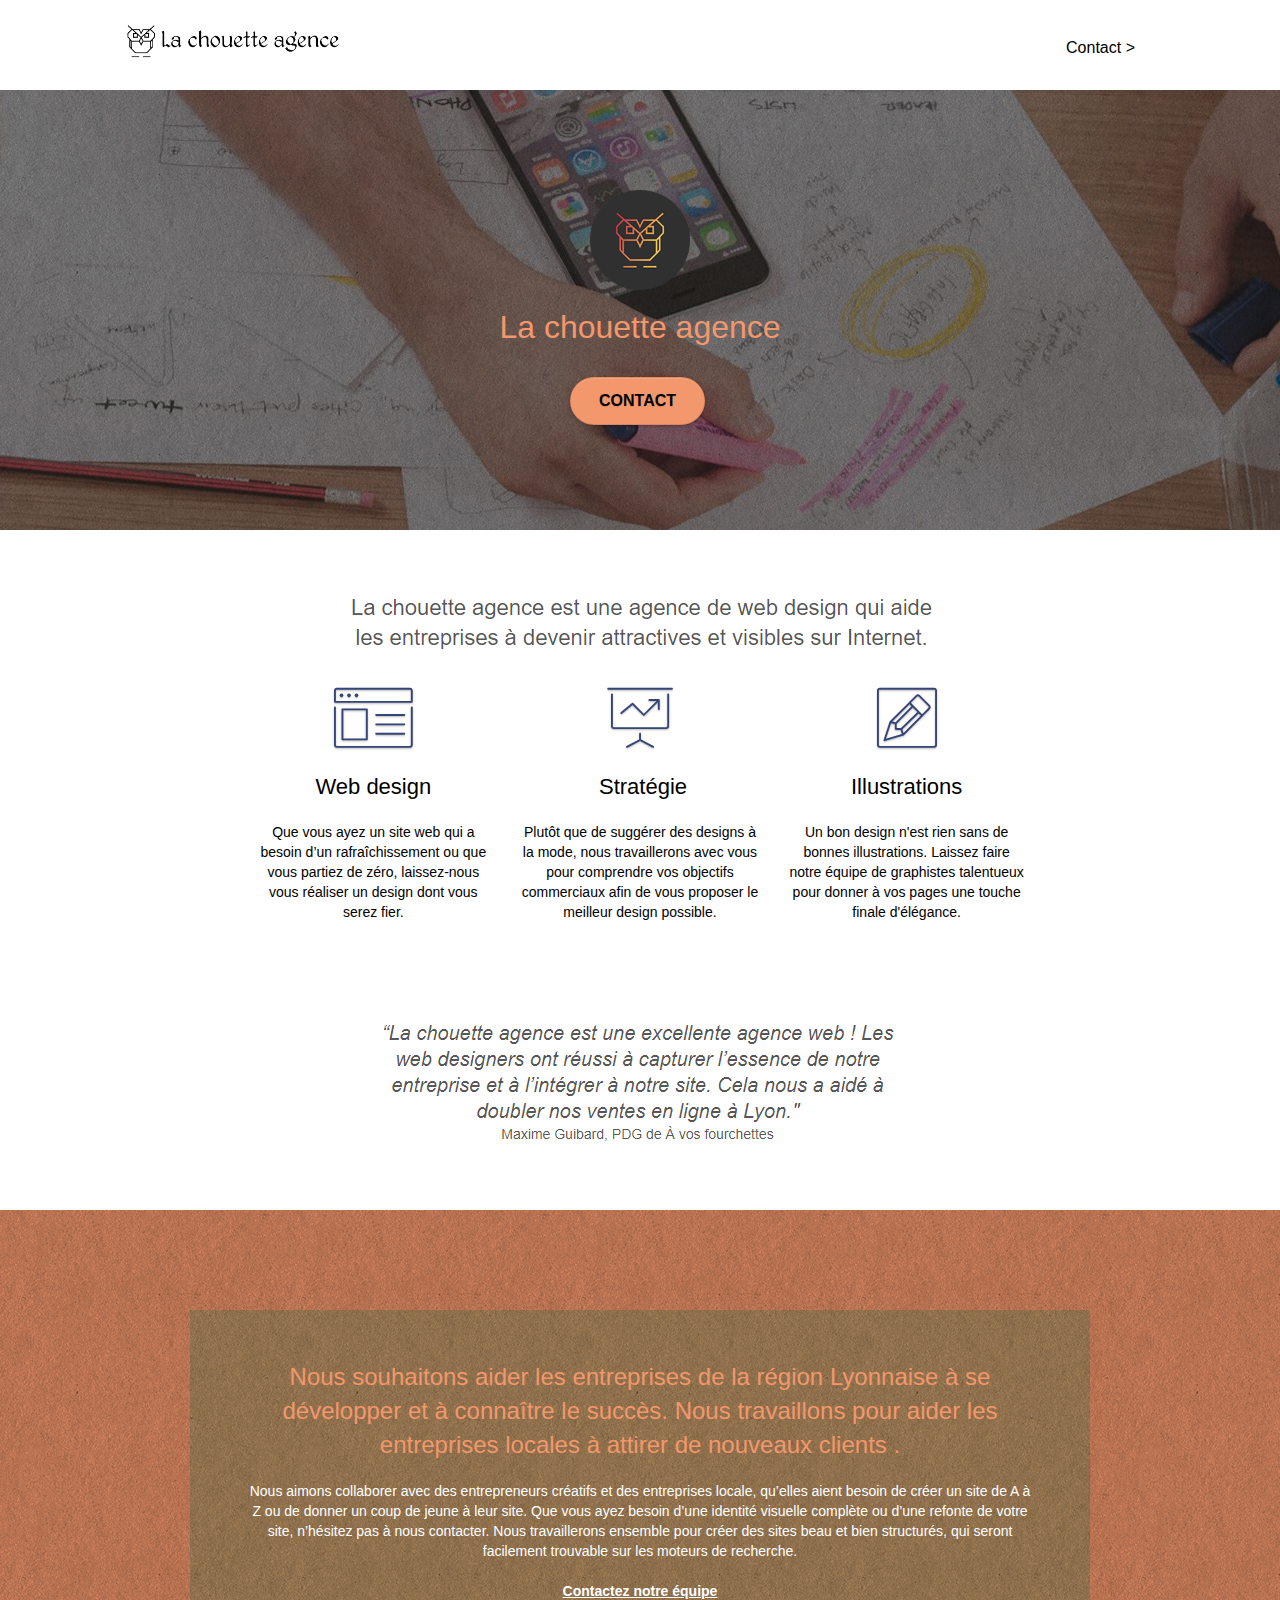
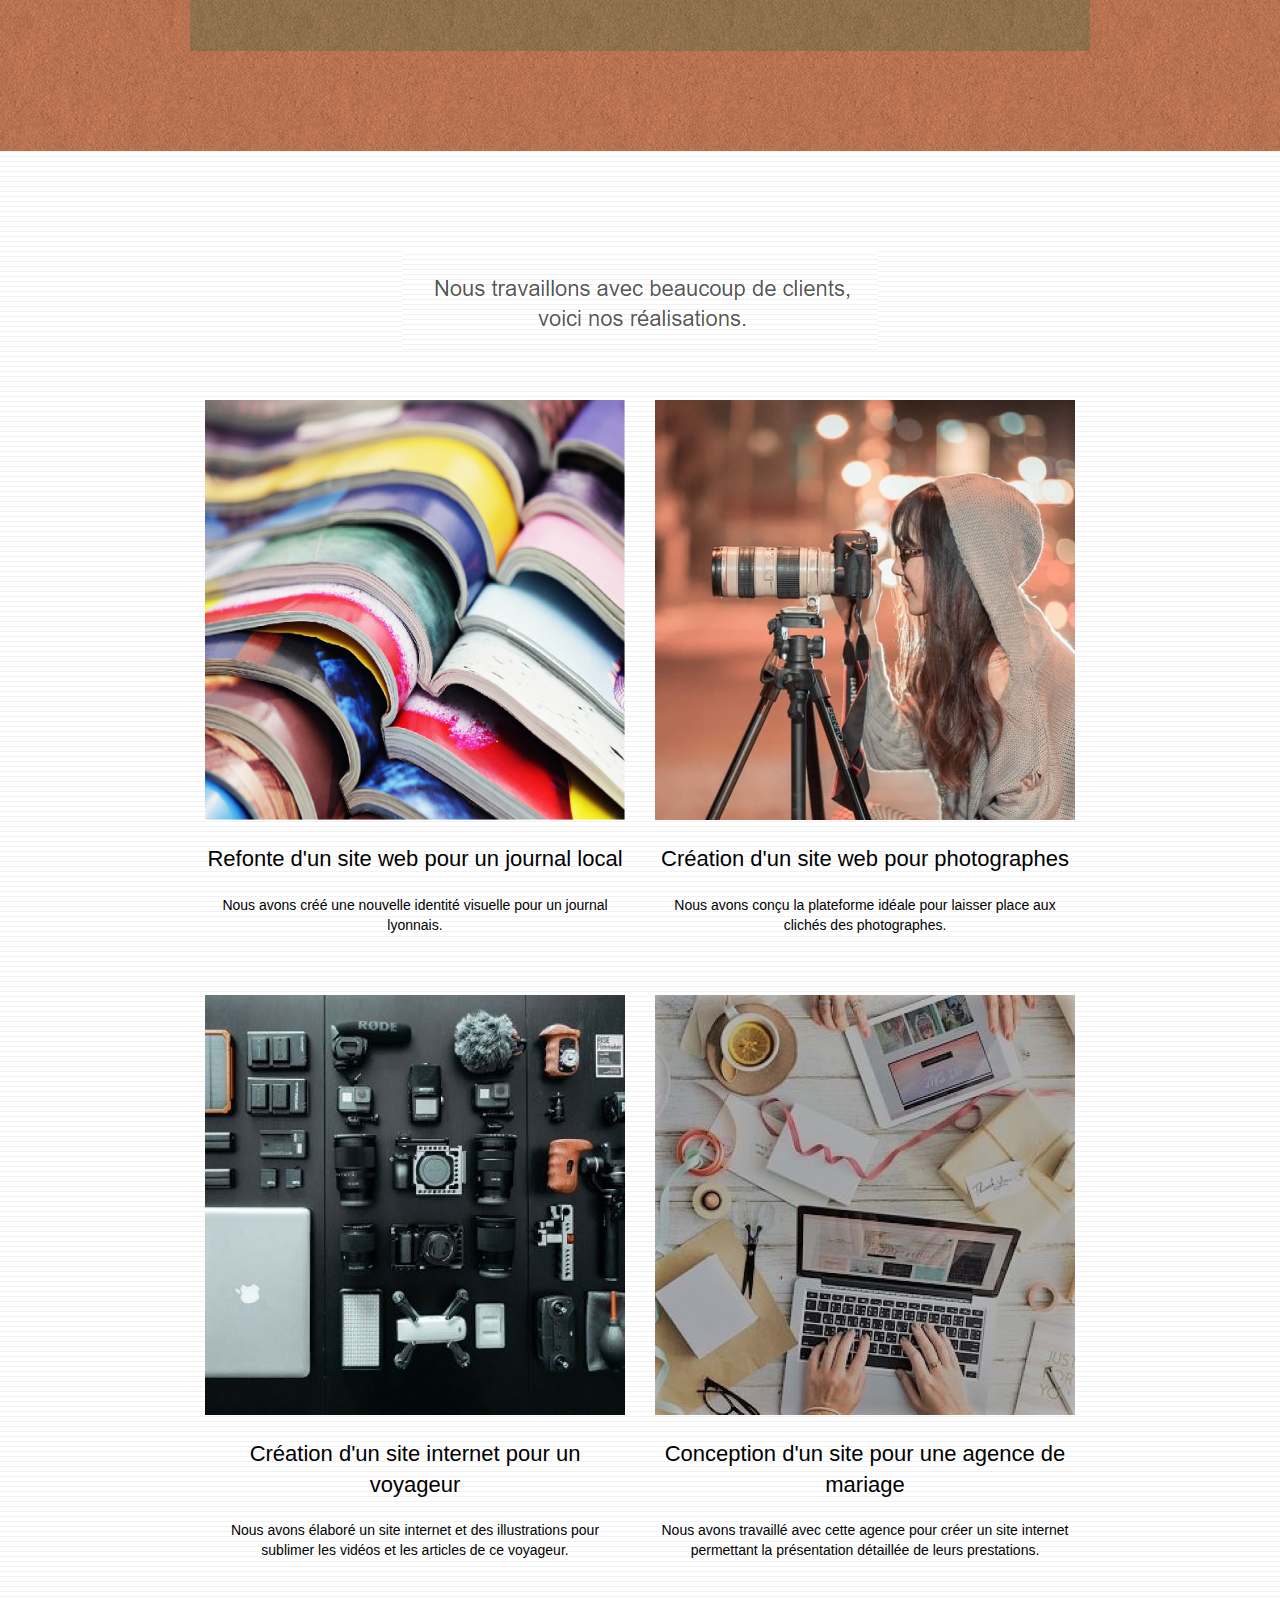
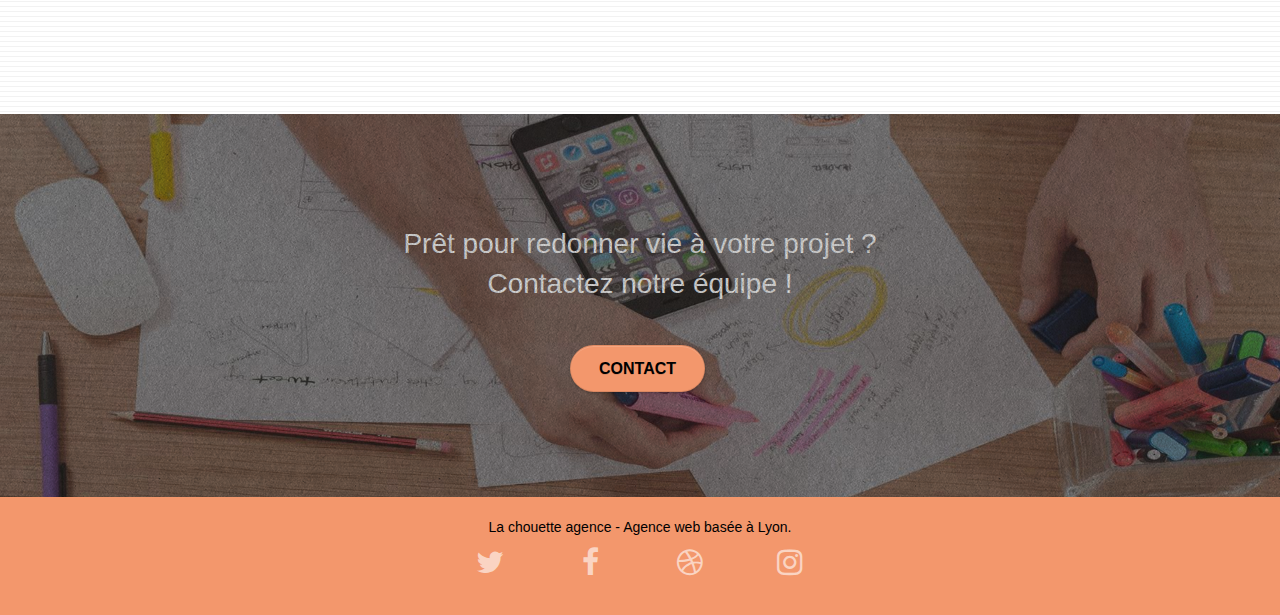
==== commit c318210b: "Suppression des liens externes cassés" ====
--- a/index.html
+++ b/index.html
@@ -230,45 +230,6 @@
 					</div>
 				</div>
 				<br>
-				<div class="row">
-					<div class="col-sm-4">
-						Partenaires
-							<ul>
-								<li><a tabindex="26" href="voiture.com">voiture.com</a></li>
-								<li><a tabindex="27" href="pizza.com">pizza.com</a></li>
-								<li><a tabindex="28" href="matoiture.com">matoiture.com</a></li>
-								<li><a tabindex="29" href="immobilierseo.com">immobilierseo.com</a></li>
-							</ul>		
-					</div>
-					<div class="col-sm-4">
-						Annuaires liste 1
-						<ul>
-							<li><a tabindex="30" href="annuaireagence.com">annuaireagence.com</a></li>
-							<li><a tabindex="31" href="annuaireseo.com">annuaireseo.com</a></li>
-							<li><a tabindex="32" href="annuairemarketing.com">annuairemarketing.com</a></li>
-							<li><a tabindex="33" href="123seoture.com">123seo.com</a></li>
-							<li><a tabindex="34" href="123site.com">123site.com</a></li>
-							<li><a tabindex="35" href="annuairewordpress.com">annuairewordpress.com</a></li>
-							<li><a tabindex="36" href="listeagence.com">listeagence.com</a></li>
-							<li><a tabindex="37" href="meilleuresagenceslyon.com">meilleuresagenceslyon.com</a></li>
-							<li><a tabindex="38" href="listeseo.com">listeseo.com</a></li>
-						</ul>
-					</div>
-					<div class="col-sm-4">
-						Annuaires liste 2
-						<ul>
-							<li><a tabindex="39" href="betterseo.com">betterseo.com</a></li>
-							<li><a tabindex="40" href="ameliorerseo.com">ameliorerseo.com</a></li>
-							<li><a tabindex="41" href="seojuicelien.com">seojuicelien.com</a></li>
-							<li><a tabindex="42" href="meilleursliens.com">meilleursliens.com</a></li>
-							<li><a tabindex="43" href="liensagogo.com">liensagogo.com</a></li>
-							<li><a tabindex="44" href="backlink.com">backlink.com</a></li>
-							<li><a tabindex="45" href="linkjuiceannuaire.com">linkjuiceannuaire.com</a></li>
-							<li><a tabindex="46" href="remontersurgoogle.com">remontersurgoogle.com</a></li>
-							<li><a tabindex="47" href="vraiseofiable.com">vraiseofiable.com</a></li>
-						</ul>
-					</div>
-				</div>
 			</div>
 		</div>
 	</div>
